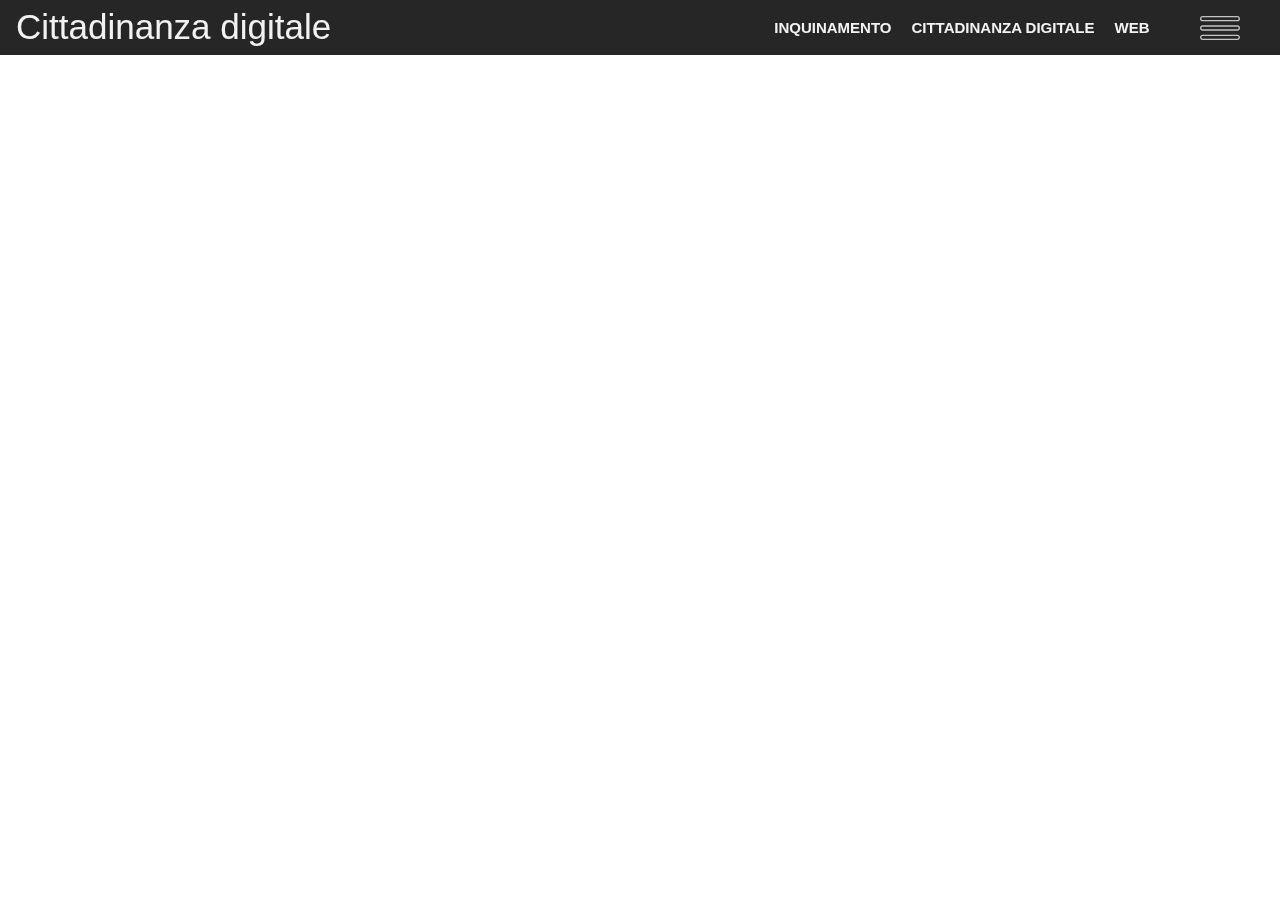
==== html/Cittadinanza_digitale.html @ 1c8febe0 "Co-authored-by: william1908 <william1908@users.noreply.github.com> init second page" ====
<!DOCTYPE html>
<html lang="en">

<head>
    <meta charset="UTF-8">
    <meta http-equiv="X-UA-Compatible" content="IE=edge">
    <meta name="viewport" content="width=device-width, initial-scale=1.0">
    <title>Cittadinanza digitale</title>
    <link rel="stylesheet" href="../style.css" />
    <link rel="stylesheet" href="../css/links_style.css">
    <link rel="stylesheet" href="../css/galery.css">
</head>

<body>
    <section class="navigation">
        <div class="titleContainer">
          <div class="navTitle">Cittadinanza digitale</div>
        </div>
        <div class="navLinks">
          <div class="box-1">
            <a class="btn btn-one" href="../index.html">Inquinamento
            </a>
          </div>
    
          <div class="box-1">
            <a class="btn btn-one" href="#">Cittadinanza digitale
            </a>
          </div>
    
          <div class="box-1">
            <a class="btn btn-one" href="#">Web
            </a>
          </div>
        </div>
    
        <class class="dropMenu">
          <div class="Menu-img">
            <img src="../img/logo/menu.svg" alt="" />
            <div class="menu">
              <div class="content">
                <h2>Menu</h2>
                <a href="#Testata">Testata</a>
                <a href="#Tecnologie">Tecnologie</a>
                <a href="#Contenuti">Contenuti</a>
                <a href="#Video">Video</a>
                <a href="#Soluzioni">Soluzioni</a>
                <a href="#Footer">Footer</a>
              </div>
            </div>
    
          </div>
        </class>
        </div>
      </section>
</body>

</html>
---- style.css ----
html {
  font-family: sans-serif;
  -webkit-text-size-adjust: 100%;
  -ms-text-size-adjust: 100%;
  scroll-behavior: smooth;
}

body {
  margin: 0;
}

img {
  display: block;
  border: 0;
  width: 100%;
  height: auto;
}

/* Navigation ---------------------------------------------------------------------------------*/
.navigation {
  display: grid;
  grid-template-columns: auto auto auto auto auto auto auto;
  grid-gap: 10px;
  max-height: 60px;

  /* padding-bottom: 3px; */
  background-color: rgba(0, 0, 0, 0.85);

  position: fixed;
  z-index: 1;
  top: 0;
  width: 100%;
}

.navLinks {
  display: flex;
  justify-content: flex-end;
  align-items: center;
  grid-column: 4 / span 3;
  text-transform: uppercase;
}

.navLinks a {
  text-decoration: none;
  color: #f2f2f2;
  font-size: 15px;
  font-weight: 600;
}

.titleContainer {
  display: flex;
  align-items: center;
  margin-left: 1rem;
}

.navTitle {
  display: flex;
  grid-column: 1 / span 3;

  /* font-family: 'Zilla Slab Highlight', cursive; */
  font-size: 35px;
  color: #f2f2f2;
}

.title-img {
  margin-left: 0.3rem;
  margin-right: 0.3rem;
  width: 30px;
}

/* DROP MENU ------------------------------------------------------------------------------*/
.dropMenu {
  display: flex;
  justify-content: center;
  align-items: center;
}

.dropMenu img {
  width: 40px;
}

.Menu-img {
  display: flex;
  justify-content: center;
  align-items: center;

  width: 55px;
  height: 55px;
  border-radius: 100%;
  /* !!!! */
  /* margin-left: 50px; */
}

.Menu-img:hover {
  transition: 0.5s;
  background-color: rgba(255, 255, 255, 0.4);
}

.menu {
  display: inline-block;
  position: relative;
}

.content {
  display: none;
  background-color: rgba(211, 211, 211, 0.9);
  z-index: 1;
  position: absolute;
  border-radius: 10px;
  margin-top: 28px;
  width: 150px;
  text-align: center;

  top: 50%;
  left: 50%;
  transform: translate(-100px, 0);
}

.content a {
  text-decoration: none;
  display: block;
  color: #404040;
  padding: 16px;
  border-radius: 10px;
}

.content a:hover {
  background-color: #f7f7f7;
}

.Menu-img:hover .content {
  display: block;
  /* background-color: rgba(255, 255, 255, 0.4); */
  transition: width 2s, height 2s, transform 2s;
}
/*--------------------------------------------------------------
Accessibility
--------------------------------------------------------------*/
.main-area {
  padding-top: 10px;
}
/* Text meant only for screen readers */
.screen-reader-text {
  clip: rect(1px, 1px, 1px, 1px);
  position: absolute !important;
  height: 1px;
  width: 1px;
  overflow: hidden;
}

.screen-reader-text:hover,
.screen-reader-text:active,
.screen-reader-text:focus {
  background-color: #f1f1f1;
  border-radius: 3px;
  box-shadow: 0 0 2px 2px rgba(0, 0, 0, 0.6);
  clip: auto !important;
  color: #21759b;
  display: block;
  font-size: 14px;
  font-weight: bold;
  height: auto;
  left: 5px;
  line-height: normal;
  padding: 15px 23px 14px;
  text-decoration: none;
  top: 5px;
  width: auto;
  z-index: 100000; /* Above WP toolbar */
}

/*--------------------------------------------------------------
Typography
--------------------------------------------------------------*/
body,
button,
input,
select,
textarea {
  color: #404040;
  font-family: "Helvetica", Arial, sans-serif;
  font-size: 18px;
  line-height: 1.5;
}

h1,
h2,
h3 {
  text-align: center;
  margin: 0;
  padding: 1em 0;
}

p {
  margin: 0;
  padding: 1em 0;
}

/* Promo section */

.logo,
.site-title {
  text-align: center;
}

.logo {
  font-size: 8em;
}

.site-title {
  margin-top: -1em;
  margin-bottom: 3em;
}

/* Splash section */

.splash {
  background: #fff6e5;
  padding-bottom: 2em;
}

.splash-content {
  padding: 1.5em;
}

.splash-text {
  columns: 2;
  column-gap: 2em;
}

.splash-text p {
  padding-top: 0;
}

/* Buckets section */

.buckets {
  padding: 2em 1em 1em;
  background: #3e454c;
}

.bucket p {
  text-align: justify;
}

#imgBuckets {
  height: 170px;
}

.buckets ul {
  margin: 0;
  padding: 0;
}

.buckets li {
  margin-bottom: 1em;
  background: white;
  list-style-type: none;
}

.bucket {
  padding: 1.5em;.
}

/* More section */

.more {
  padding: 2em;
}

/* Twins section */

.twin {
  padding: 2em;
  background: #6e7c7c;
  color: rgb(250, 243, 233);
}

.twin:last-of-type {
  background: #6e7c7c;
}

/* Colophon section */
.colophon {
  padding: 2em;
  background: hsl(0, 0%, 10%);
  color: white;
  text-align: center;
}

.colophon a {
  color: white;
}

.colophon a:hover,
.colophon a:focus {
  border-bottom: 1px solid white;
}

/*--------------------------------------------------------------
Use flex to create a three-bucket layout
--------------------------------------------------------------*/
.buckets ul {
  display: flex;
  justify-content: space-around;
}

.buckets li {
  width: 31%;
}

/* Four-column layout. Two center columns have a total max width of 50em: */
.grid {
  display: grid;
  grid-template-columns: 1fr repeat(2, minmax(auto, 25em)) 1fr;
}

/* Center items by placing them in the two center columns: */
.splash-content,
.more-content,
.buckets ul {
  grid-column: 2/4;
}

/* Use automatic grid placement + span to let each item span two columns:*/
.twin,
.colophon aside {
  grid-column: span 2;
}

iframe {
  display: block;
  margin: 0 auto;
  margin-bottom: 3rem;
  margin-top: 3rem;
}

.titlePage {
  margin-top: 80px;
  font-weight: 800;
  font-size: 30px;
  text-align: center;
  line-height: 25px;
}

.more-content p {
  /* border-style: solid;
  border-radius: 5px;
  padding: 5px;
  border-width: 2px;
  border-color: rgba(0, 0,0, 0.7); */

  text-align: justify;
  /* margin-bottom: 1px; */
}

.more {
  background-color: #fff6e5;
}

.line {
  display: block;
  background-color: rgba(0, 0, 0, 0.6);
  height: 2px;
  width: 0px;
}

.line {
  width: 100%;
  border-radius: 100%;
}

footer{
   font-size: 15px;
   
}
---- css/links_style.css ----
@import "https://fonts.googleapis.com/css?family=Open+Sans+Condensed:300";

a {
  text-decoration: none;
}

.box-1 {
  height: 33.33%;
  display: flex;
  justify-content: center;
  align-items: center;
  margin-left: 20px;
}

.btn {
  line-height: 50px;
  height: 50px;
  text-align: center;
  /* width: 250px; */
  cursor: pointer;
}

/* 
========================
      BUTTON ONE
========================
*/
.btn-one {
  color: #fff;
  font-size: 15px;
  position: relative;
}

.btn-one::before {
  content: "";
  position: absolute;
  bottom: 0;
  left: 0;
  width: 100%;
  height: 100%;
  z-index: 1;
  opacity: 0;
  transition: all 0.3s;
  border-top-width: 1px;
  border-bottom-width: 1px;
  border-top-style: solid;
  border-bottom-style: solid;
  border-top-color: rgba(255, 255, 255, 0.5);
  border-bottom-color: rgba(255, 255, 255, 0.5);
  transform: scale(0.1, 1);
}
.btn-one:hover {
  letter-spacing: 2px;
  transition: 0.5s;
}
.btn-one:hover::before {
  opacity: 1;
  transform: scale(1, 1);
}
.btn-one::after {
  content: "";
  position: absolute;
  bottom: 0;
  left: 0;
  width: 100%;
  height: 100%;
  z-index: 1;
  transition: all 0.3s;
  /* background-color: rgba(255, 255, 255, 0.1); */
}
.btn-one:hover::after {
  opacity: 0;
  transform: scale(0.1, 1);
}
---- css/galery.css ----
.img-box {
  height: 350px;
}

.dws-wrapper {
  padding-top: 70px;
  display: flex;
  justify-content: center;
  align-items: center;
}
.container-images {
  min-width: 1300px;
}
.container-images {
  min-width: 1300px;
  height: 400px;
  display: flex;
  /* border: 1px solid #d6d6d6; */
  padding: 20px;
}

.img-box {
  flex-grow: 1;
  background-size: 750px;
  background-position: center;
  background-repeat: no-repeat;
  transition: 1s;
  filter: grayscale(1);
}

.img-box:hover {
  background-size: 900px;
  flex-grow: 5;
  filter: grayscale(0);
  opacity: 1;
}

.bor-left-right::before,
.bor-top-bottom::before,
.bor-left-right::after,
.bor-top-bottom::after {
  content: "";
  position: absolute;
  background-color: #ffffff;
  opacity: 0.3;
  transition: 1s;
}

.bor-left-right::before {
  width: 1px;
  height: 100%;
  top: 0;
  left: 10px;
}
.bor-top-bottom::before {
  width: 100%;
  height: 1px;
  top: 10px;
  left: 0;
}
.bor-left-right::after {
  width: 1px;
  height: 100%;
  bottom: 0;
  right: 10px;
}
.bor-top-bottom::after {
  width: 100%;
  height: 1px;
  bottom: 10px;
  left: 0;
}

.img-box:hover .bor-left-right::after,
.img-box:hover .bor-left-right::before,
.img-box:hover .bor-top-bottom::before,
.img-box:hover .bor-top-bottom::after {
  transition: 1s;
  opacity: 0.7;
  transition-delay: 0.3s;
}

.img-box:hover .bor-left-right::after {
  transform: translateY(-100%);
}
.img-box:hover .bor-left-right::before {
  transform: translateY(100%);
}
.img-box:hover .bor-top-bottom::before {
  transform: translateX(100%);
}
.img-box:hover .bor-top-bottom::after {
  transform: translateX(-100%);
}

.contentH {
  color: #ffffff;
  background-color: #000;
  opacity: 0.7;
  font-family: Roboto, sans-serif;
  font-size: 14px;
  text-align: justify;
  width: 700px;
  position: absolute;
  bottom: 10px;
  right: 15px;
  padding: 15px;
  box-sizing: border-box;
  -webkit-transform: translateY(120%);
  -moz-transform: translateY(120%);
  -ms-transform: translateY(120%);
  -o-transform: translateY(120%);
  transform: translateY(120%);
  transition: 0.5s;
}

.img-box:hover .contentH {
  transform: translateY(0);
  transition-delay: 0.2s;
  /* height: auto; */
}

.contentH h2 {
  margin: 0 0 5px;
  padding: 0;
  text-transform: uppercase;
  font-size: 26px;
  color: #4cdde5;
}
.contentH p {
  margin: 0;
  padding: 0;
}

.img-box {
  overflow: hidden;
}
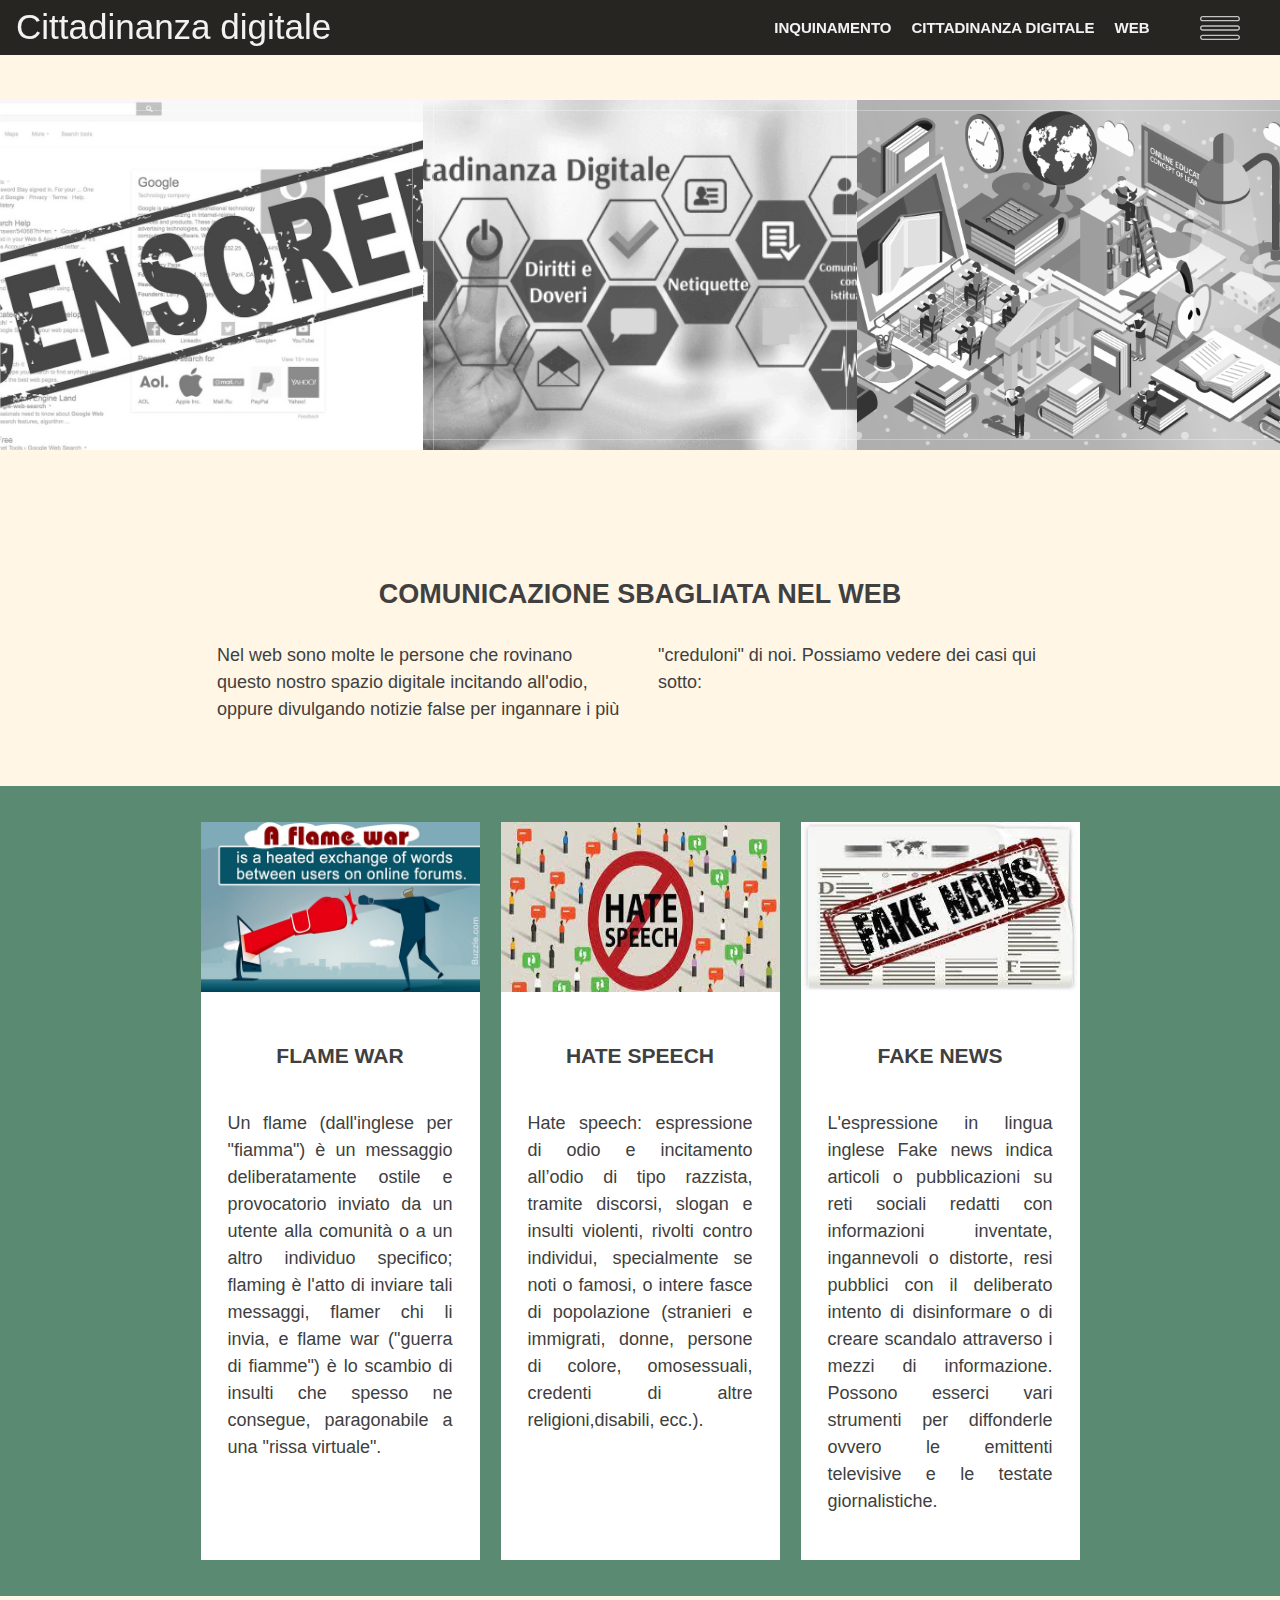
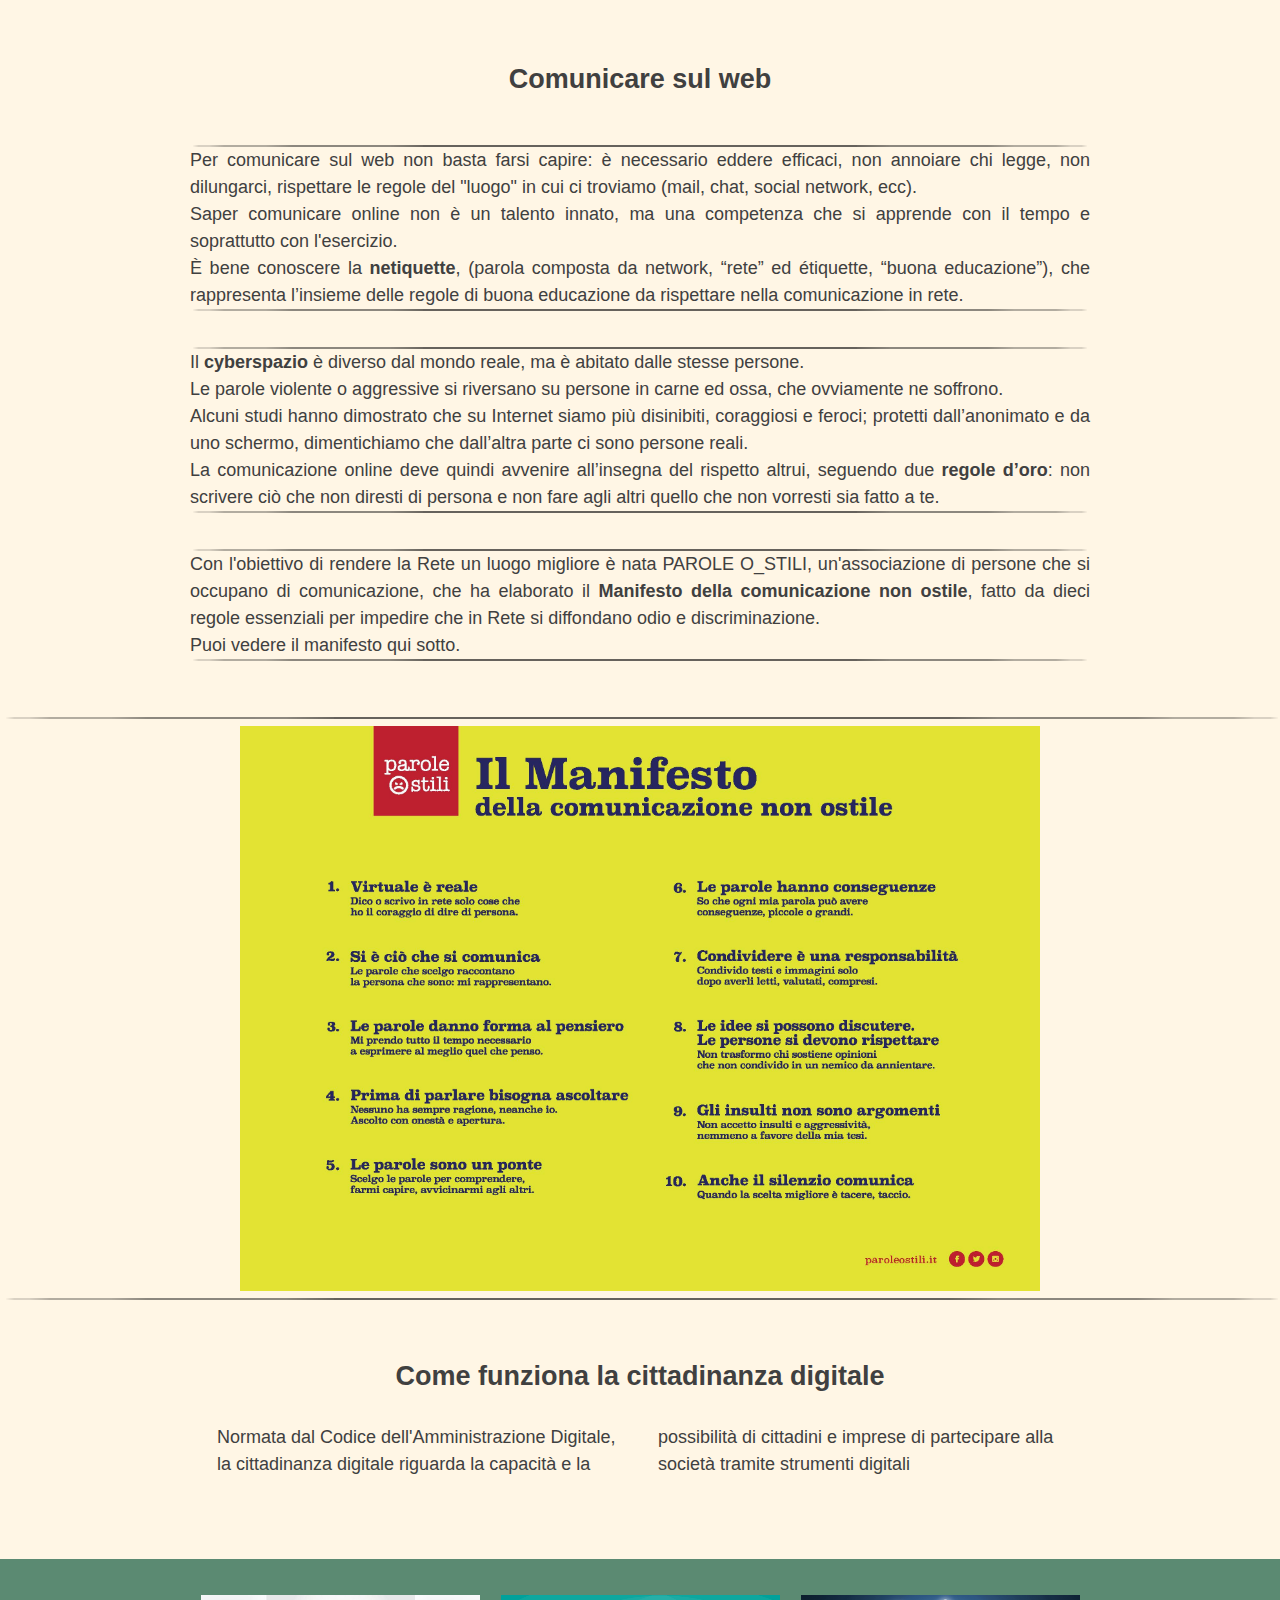
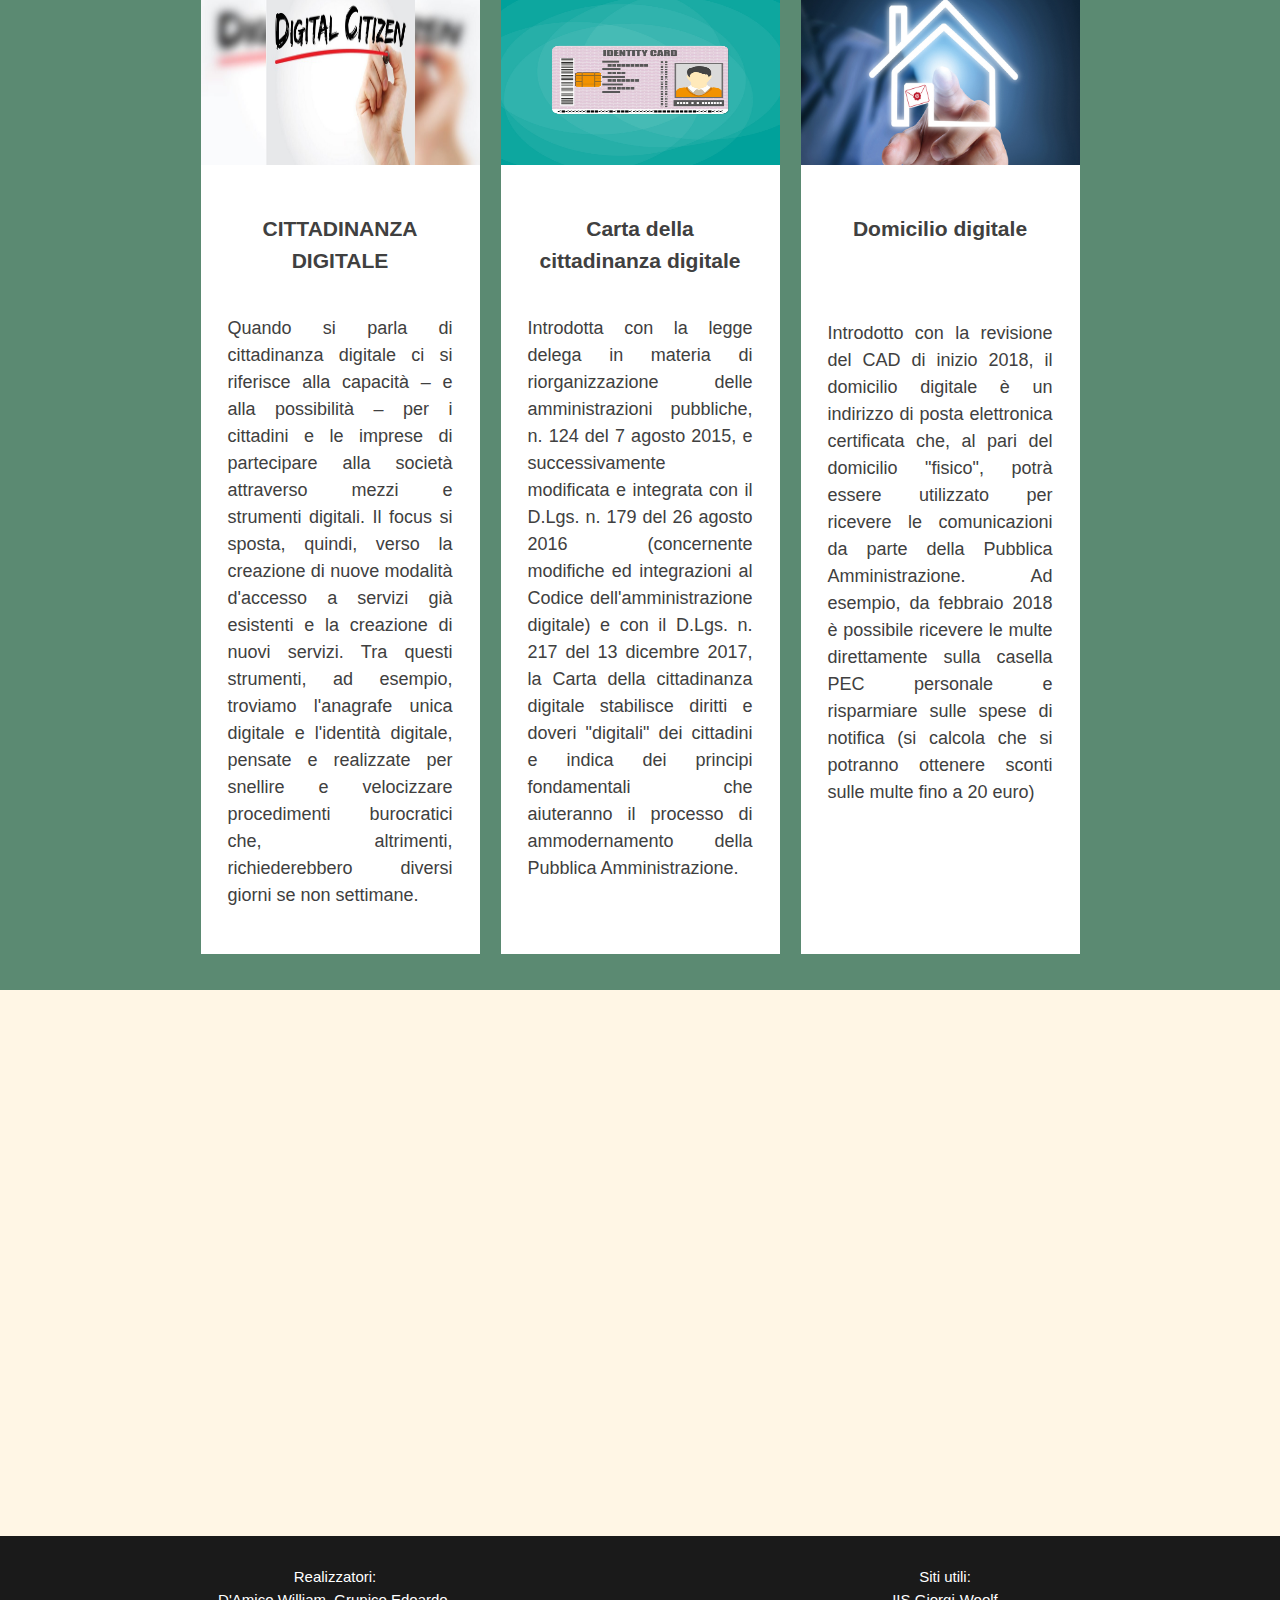
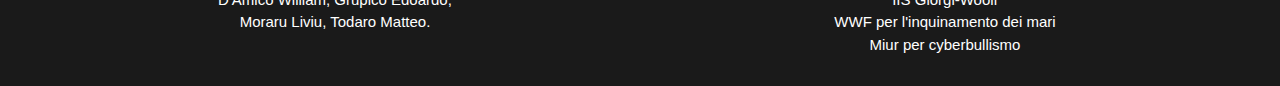
==== commit 07645cd5: "fine 2 pag" ====
--- a/html/Cittadinanza_digitale.html
+++ b/html/Cittadinanza_digitale.html
@@ -6,52 +6,378 @@
     <meta http-equiv="X-UA-Compatible" content="IE=edge">
     <meta name="viewport" content="width=device-width, initial-scale=1.0">
     <title>Cittadinanza digitale</title>
-    <link rel="stylesheet" href="../style.css" />
+    <link rel="stylesheet" href="../css/Cittadinanza_digitale.css">
     <link rel="stylesheet" href="../css/links_style.css">
     <link rel="stylesheet" href="../css/galery.css">
 </head>
 
-<body>
+<body style="background-color: #fff6e5;">
     <section class="navigation">
         <div class="titleContainer">
-          <div class="navTitle">Cittadinanza digitale</div>
+            <div class="navTitle">Cittadinanza digitale</div>
         </div>
         <div class="navLinks">
-          <div class="box-1">
-            <a class="btn btn-one" href="../index.html">Inquinamento
-            </a>
-          </div>
-    
-          <div class="box-1">
-            <a class="btn btn-one" href="#">Cittadinanza digitale
-            </a>
-          </div>
-    
-          <div class="box-1">
-            <a class="btn btn-one" href="#">Web
-            </a>
-          </div>
-        </div>
-    
+            <div class="box-1">
+                <a class="btn btn-one" href="../index.html">Inquinamento
+                </a>
+            </div>
+
+            <div class="box-1">
+                <a class="btn btn-one" href="#">Cittadinanza digitale
+                </a>
+            </div>
+
+            <div class="box-1">
+                <a class="btn btn-one" href="#">Web
+                </a>
+            </div>
+        </div>
+
         <class class="dropMenu">
-          <div class="Menu-img">
-            <img src="../img/logo/menu.svg" alt="" />
-            <div class="menu">
-              <div class="content">
-                <h2>Menu</h2>
-                <a href="#Testata">Testata</a>
-                <a href="#Tecnologie">Tecnologie</a>
-                <a href="#Contenuti">Contenuti</a>
-                <a href="#Video">Video</a>
-                <a href="#Soluzioni">Soluzioni</a>
-                <a href="#Footer">Footer</a>
-              </div>
-            </div>
-    
-          </div>
+            <div class="Menu-img">
+                <img src="../img/logo/menu.svg" alt="" />
+                <div class="menu">
+                    <div class="content">
+                        <h2>Menu</h2>
+                        <a href="#Testata">Testata</a>
+                        <a href="#Comunicazione sbaliata">Comunicazione sbagliata</a>
+                        <a href="#Contenuti">Contenuti</a>
+                        <a href="#Video">Video</a>
+                        <!--<a href="#Soluzioni">Soluzioni</a>-->
+                        <a href="#Footer">Footer</a>
+                    </div>
+                </div>
+
+            </div>
         </class>
         </div>
-      </section>
+    </section>
+    <main id="content" class="main-area">
+
+        <div class="dws-wrapper" id="Testata">
+            <section class="container-images">
+                <div class="img-box" style="background-image: url(../img/Cittadinanza_digitale/external-content.duckduckgo.com.jpg);">
+                    <span class="bor-left-right"></span>
+                    <span class="bor-top-bottom"></span>
+                    <div class="contentH">
+                        <h2>Informazione e libertà</h2>
+                        <p>Internet viene censurato applicando dei filtri che bloccano i
+                            contenuti considerati pericolosi, come quelli relativi a tematiche
+                            sociali, nonché notizie e opinioni riguardanti conflitti e sicurezza.
+                            Da uno studio che analizza il rapporto tra censura e Internet nei vari
+                            Paesi del mondo è emerso che i Paesi più “digitalmente repressivi”
+                            sono la Corea del Nord, la Cina, e a pari merito Russia, Iran e
+                            Turkmenistan.</p>
+                    </div>
+                </div>
+                <div class="img-box"
+                    style="background-image: url(../img/Cittadinanza_digitale/schermata-2017-05-16-alle-17-44-45-e1495030230133.png);">
+                    <span class="bor-left-right"></span>
+                    <span class="bor-top-bottom"></span>
+                    <div class="contentH">
+                        <h2>Competenze digitali</h2>
+                        <p>Per essere dei buoni cittadini digitali bisogna:
+                        <ul>
+                            <li>usare in modo responsabile e positivo le tecnologie offerte dal web; fare un
+                                uso corretto e attento dei social network, delle chat e di tutti i luoghi abitati dalla
+                                comunità virtuale; </li>
+                            <li>navigare in sicurezza e in modo autonomo, imparando a riconoscere le insidie di
+                                internet come le truffe o il furto di dati; proteggere la propria privacy e rispettare
+                                quella degli altri; </li>
+                            <li>avere sempre un comportamento civile, che non danneggi noi stessi e gli altri.</li>
+                        </ul>
+
+                        </p>
+                    </div>
+                </div>
+                <div class="img-box"
+                    style="background-image: url(../img/Cittadinanza_digitale/Cittadinanza_digitale_img.png);">
+                    <class="bor-left-right"></span>
+                        <span class="bor-top-bottom"></span>
+                        <div class="contentH">
+                            <h2>La "Costituzione" di internet</h2>
+                            <p>Nel 2015 una commissione di studio della Camera dei Deputati,
+                                la Commissione per i diritti e i doveri in Internet, ha
+                                redatto la Carta dei diritti di Internet, un documento che dà
+                                un fondamento costituzionale ai princìpi e ai diritti connessi alla
+                                dimensione virtuale e, in generale, alla nostra “vita online”. </p>
+                        </div>
+                </div>
+            </section>
+        </div>
+
+        <section class="splash grid">
+            <div class="splash-content">
+                <h2 id="Comunicazione sbaliata" class="content-title">COMUNICAZIONE SBAGLIATA NEL WEB</h2>
+                <div class="splash-text">
+                    <p>
+                        Nel web sono molte le persone che rovinano questo nostro spazio digitale incitando all'odio, 
+                        oppure divulgando notizie false per ingannare i più "creduloni" di noi. Possiamo vedere dei casi qui sotto:
+                    </p>
+                </div>
+                <!-- .splash-text -->
+            </div>
+            <!-- .splash-content -->
+        </section>
+        <!-- .splash -->
+
+        <section class="buckets grid">
+            <ul>
+                <li>
+                    <img id="imgBuckets" src="../img/Cittadinanza_digitale/flame_war.jpg" alt="Flame war" />
+                    <div class="bucket">
+                        <h3 class="bucket-title">FLAME WAR​</h3>
+                        <p>
+                            Un flame (dall'inglese per
+                            "fiamma") è un messaggio
+                            deliberatamente ostile e
+                            provocatorio inviato da un
+                            utente alla comunità o a un altro
+                            individuo specifico; flaming è
+                            l'atto di inviare tali messaggi,
+                            flamer chi li invia, e flame war
+                            ("guerra di fiamme") è lo scambio
+                            di insulti che spesso ne consegue,
+                            paragonabile a una "rissa
+                            virtuale".
+                        </p>
+                    </div>
+                    <!-- .bucket -->
+                </li>
+                <li>
+                    <img id="imgBuckets" src="../img/Cittadinanza_digitale/download_2.jpg" alt="Hate speech">
+                    <div class="bucket">
+                        <h3 class="bucket-title">HATE SPEECH</h3>
+                        <p>
+                            Hate speech: espressione di
+                            odio e incitamento all’odio di
+                            tipo razzista, tramite discorsi,
+                            slogan e insulti violenti, rivolti
+                            contro individui, specialmente
+                            se noti o famosi, o intere fasce
+                            di popolazione (stranieri e
+                            immigrati, donne, persone di
+                            colore, omosessuali, credenti di
+                            altre religioni,disabili, ecc.).
+                        </p>
+                    </div>
+                    <!-- .bucket -->
+                </li>
+                <li>
+                    <img id="imgBuckets" src="../img/Cittadinanza_digitale/download_1_1.jpg" alt="Fake news">
+                    <div class="bucket">
+                        <h3 class="bucket-title">FAKE NEWS</h3>
+                        <p>
+                            L'espressione in lingua inglese Fake news
+                            indica articoli o pubblicazioni su reti sociali redatti con informazioni inventate,
+                            ingannevoli o distorte, resi
+                            pubblici con il deliberato intento di disinformare o di creare scandalo attraverso i mezzi
+                            di informazione.
+                            Possono esserci vari strumenti per diffonderle ovvero le emittenti televisive e le testate
+                            giornalistiche.
+                        </p>
+                    </div>
+                    <!-- .bucket -->
+                </li>
+
+            </ul>
+        </section>
+        <!-- .buckets -->
+
+
+
+        <section class="more grid" id="Contenuti">
+            <div class="more-content">
+                <h2 class="content-title">Comunicare sul web</h2>
+                <p>
+                    <span class="line"></span>
+                        Per comunicare sul web non basta farsi capire: è necessario eddere efficaci, non annoiare chi legge, 
+                        non dilungarci, rispettare le regole del "luogo" in cui ci troviamo (mail, chat, social network, ecc).<br>
+                        Saper comunicare online non è un talento innato, ma una competenza che si
+                        apprende con il tempo e soprattutto con l'esercizio.  <br>
+                        È bene conoscere la <b>netiquette</b>, (parola composta da network, “rete” ed
+                        étiquette, “buona educazione”), che rappresenta l’insieme delle regole di buona
+                        educazione da rispettare nella comunicazione in rete.       
+                    <span class="line"></span>
+                </p>
+
+                <p>
+                    <span class="line"></span>
+                        Il <b>cyberspazio</b> è diverso dal mondo reale, ma è abitato dalle stesse persone. <br>
+                        Le parole violente o aggressive si riversano su persone in carne ed ossa, che
+                        ovviamente ne soffrono. <br>
+                        Alcuni studi hanno dimostrato che su Internet siamo più disinibiti, coraggiosi e
+                        feroci; protetti dall’anonimato e da uno schermo, dimentichiamo che dall’altra
+                        parte ci sono persone reali.<br>
+                        La comunicazione online deve quindi avvenire all’insegna del rispetto
+                        altrui, seguendo due <b>regole d’oro</b>: non scrivere ciò che non diresti di
+                        persona e non fare agli altri quello che non vorresti sia fatto a te.
+                    <span class="line"></span>
+                </p>
+
+                <p>
+                    <span class="line"></span>
+                        Con l'obiettivo di rendere la Rete un
+                        luogo migliore è nata PAROLE
+                        O_STILI, un'associazione di persone
+                        che si occupano di comunicazione,
+                        che ha elaborato il <b>Manifesto della
+                        comunicazione non ostile</b>, fatto
+                        da dieci regole essenziali per
+                        impedire che in Rete si diffondano
+                        odio e discriminazione.<br>
+                        Puoi vedere il manifesto qui sotto.
+                    <span class="line"></span>
+                </p>
+            </div>
+            <!-- .more-content -->
+        </section>
+
+        <div class="img_manifesto">
+            <span class="line"></span>
+            <img src="../img/Cittadinanza_digitale/Orizzonatale-Manifesto-della-comunicazione-non-ostile.jpg" alt="">
+            <span class="line"></span>
+        </div>
+
+        <section class="splash grid">
+            <div class="splash-content">
+                <h2 id="Tecnologie" class="content-title">Come funziona la cittadinanza digitale</h2>
+                <div class="splash-text">
+                    <p>
+                        Normata dal Codice dell'Amministrazione Digitale, la cittadinanza digitale riguarda la capacità
+                        e la possibilità di cittadini e imprese di partecipare alla società tramite strumenti digitali
+                    </p>
+                </div>
+                <!-- .splash-text -->
+            </div>
+            <!-- .splash-content -->
+        </section>
+        <!-- .splash -->
+
+        <section class="buckets grid">
+            <ul>
+                <li>
+                    <img id="imgBuckets" src="../img/Cittadinanza_digitale/cittadinanza_digit.jpg" alt="Flame war" />
+                    <div class="bucket">
+                        <h3 class="bucket-title">CITTADINANZA DIGITALE</h3>
+                        <p>
+                            Quando si parla di cittadinanza digitale ci si riferisce alla capacità – e alla possibilità
+                            – per i cittadini e le imprese di partecipare alla società attraverso mezzi e strumenti
+                            digitali. Il focus si sposta, quindi, verso la creazione di nuove modalità d'accesso a
+                            servizi già esistenti e la creazione di nuovi servizi. Tra questi strumenti, ad esempio,
+                            troviamo l'anagrafe unica digitale e l'identità digitale, pensate e realizzate per snellire
+                            e velocizzare procedimenti burocratici che, altrimenti, richiederebbero diversi giorni se
+                            non settimane.
+                        </p>
+                    </div>
+                    <!-- .bucket -->
+                </li>
+                <li>
+                    <img id="imgBuckets" src="../img/Cittadinanza_digitale/carta_cit_di.jpg" alt="Hate speech">
+                    <div class="bucket">
+                        <h3 class="bucket-title">Carta della cittadinanza digitale</h3>
+                        <p>
+                            Introdotta con la legge delega in materia di riorganizzazione delle amministrazioni
+                            pubbliche, n. 124 del 7 agosto 2015, e successivamente modificata e integrata con il D.Lgs.
+                            n. 179 del 26 agosto 2016 (concernente modifiche ed integrazioni al Codice
+                            dell'amministrazione digitale) e con il D.Lgs. n. 217 del 13 dicembre 2017, la Carta della
+                            cittadinanza digitale stabilisce diritti e doveri "digitali" dei cittadini e indica dei
+                            principi fondamentali che aiuteranno il processo di ammodernamento della Pubblica
+                            Amministrazione.
+                        </p>
+                    </div>
+                    <!-- .bucket -->
+                </li>
+                <li>
+                    <img id="imgBuckets" src="../img/Cittadinanza_digitale/domicilio_dig.jpg" alt="Fake news">
+                    <div class="bucket">
+                        <h3 class="bucket-title">Domicilio digitale</h3>
+                        <p></p>
+                        <p>
+                            Introdotto con la revisione del CAD di inizio 2018, il domicilio digitale è un indirizzo di
+                            posta elettronica certificata che, al pari del domicilio "fisico", potrà essere utilizzato
+                            per ricevere le comunicazioni da parte della Pubblica Amministrazione. Ad esempio, da
+                            febbraio 2018 è possibile ricevere le multe direttamente sulla casella PEC personale e
+                            risparmiare sulle spese di notifica (si calcola che si potranno ottenere sconti sulle multe
+                            fino a 20 euro)
+                        </p>
+                    </div>
+                    <!-- .bucket -->
+                </li>
+
+            </ul>
+        </section>
+
+        <section class="videoYoutube" id="Video">
+            <iframe width="850" height="450" src="https://www.youtube.com/embed/X9OmhVppp1Q"
+                title="YouTube video player" frameborder="0"
+                allow="accelerometer; autoplay; clipboard-write; encrypted-media; gyroscope; picture-in-picture"
+                allowfullscreen></iframe>
+        </section>
+        <!-- .more -->
+
+        <!-- <section class="twins grid" id="Soluzioni">
+            <div class="twin">
+                <h2 class="content-title">Principi delle 4 R</h2>
+                <p>
+                    Le forme di smaltimento dei rifiuti quali la discarica e l’incenerimento costituiscono la
+                    destinazione ultima
+                    dei rifiuti non recuperabili in altro modo.
+                    La priorità, secondo la normativa vigente, è data invece dalle “<b>Quattro R</b>” cioè:
+                <ul>
+                    <li><b>Ridurre</b>: optare per prodotti con meno imballaggi, borse in stoffa, batterie ricaricabili;
+                    </li>
+                    <li><b>Riusare</b>: scegliere il vuoto a rendere, il vetro al posto della plastica;</li>
+                    <li><b>Riciclare</b>: selezionare i rifiuti, adottare la raccolta differenziata;</li>
+                    <li><b>Recuperare</b>: produrre oggetti diversi dalla loro funzione originale, inventare nuovi
+                        utilizzi.</li>
+                </ul>
+                </p>
+            </div>
+            <div class="twin">
+                <h2 class="content-title">Soluzioni giuridiche</h2>
+                <p>
+                    Numerose ed eterogenee sono le soluzioni giuridiche offerte dall'Unione Europea nella "Lotta alla
+                    plastica":
+                <ul>
+                    <li>Rendere tutti gli imballaggi di plastica riutilizzabili o riciclabili entro il 2030;</li>
+                    <li>Divieto totale per gli ogetti di plastica monouso di cui esiste una versione alterntiva già
+                        disponibile
+                        sul mercato;</li>
+                    <li>Raggiungere entro il 2029 la raccolta del 90% delle bottiglie di plastica (per esempio
+                        attraverso il
+                        sistema dei
+                        vuoti a rendere) e l'obbligo di etichettatura per alcuni prodotti;</li>
+                    <li>Utilizzare plastica riciclata per la produzione delle botttiglie in percentuali pari al 25%
+                        entro il 2025
+                        e al 30% entro il 2030;</li>
+                    <li>Riduzione dell'uso delle buste di plastica leggere.</li>
+                </ul>
+
+                </p>
+            </div>
+        </section> -->
+        <!-- .twins -->
+    </main>
 </body>
 
+<footer class="colophon grid" id="Footer">
+    <aside>
+        Realizzatori:<br>
+        D'Amico William,
+        Grupico Edoardo,<br>
+        Moraru Liviu,
+        Todaro Matteo.
+
+    </aside>
+    <aside>
+        Siti utili:<br>
+        <a href="https://www.iisgiorgiwoolf.edu.it/" target="_blank" rel="nofollow">IIS Giorgi-Woolf</a><br>
+        <a href="https://www.wwf.ch/it/i-nostri-obiettivi/inquinamento-dei-mari" target="_blank" rel="nofollow">WWF per
+            l'inquinamento dei mari</a><br>
+        <a href="https://www.miur.gov.it/bullismo-e-cyberbullismo" target="_blank" rel="nofollow">Miur per
+            cyberbullismo</a>
+    </aside>
+</footer>
+
 </html>--- a/css/Cittadinanza_digitale.css
+++ b/css/Cittadinanza_digitale.css
@@ -0,0 +1,399 @@
+html {
+    font-family: sans-serif;
+    -webkit-text-size-adjust: 100%;
+    -ms-text-size-adjust: 100%;
+    scroll-behavior: smooth;
+  }
+  
+  body {
+    margin: 0;
+  }
+  
+  img {
+    display: block;
+    border: 0;
+    width: 100%;
+    height: auto;
+  }
+  
+  /* Navigation ---------------------------------------------------------------------------------*/
+  .navigation {
+    display: grid;
+    grid-template-columns: auto auto auto auto auto auto auto;
+    grid-gap: 10px;
+    max-height: 60px;
+  
+    /* padding-bottom: 3px; */
+    background-color: rgba(0, 0, 0, 0.85);
+  
+    position: fixed;
+    z-index: 1;
+    top: 0;
+    width: 100%;
+  }
+  
+  .navLinks {
+    display: flex;
+    justify-content: flex-end;
+    align-items: center;
+    grid-column: 4 / span 3;
+    text-transform: uppercase;
+  }
+  
+  .navLinks a {
+    text-decoration: none;
+    color: #f2f2f2;
+    font-size: 15px;
+    font-weight: 600;
+  }
+  
+  .titleContainer {
+    display: flex;
+    align-items: center;
+    margin-left: 1rem;
+  }
+  
+  .navTitle {
+    display: flex;
+    grid-column: 1 / span 3;
+  
+    /* font-family: 'Zilla Slab Highlight', cursive; */
+    font-size: 35px;
+    color: #f2f2f2;
+  }
+  
+  .title-img {
+    margin-left: 0.3rem;
+    margin-right: 0.3rem;
+    width: 30px;
+  }
+  
+  /* DROP MENU ------------------------------------------------------------------------------*/
+  .dropMenu {
+    display: flex;
+    justify-content: center;
+    align-items: center;
+  }
+  
+  .dropMenu img {
+    width: 40px;
+  }
+  
+  .Menu-img {
+    display: flex;
+    justify-content: center;
+    align-items: center;
+  
+    width: 55px;
+    height: 55px;
+    border-radius: 100%;
+    /* !!!! */
+    /* margin-left: 50px; */
+  }
+  
+  .Menu-img:hover {
+    transition: 0.5s;
+    background-color: rgba(255, 255, 255, 0.4);
+  }
+  
+  .menu {
+    display: inline-block;
+    position: relative;
+  }
+  
+  .content {
+    display: none;
+    background-color: rgba(211, 211, 211, 0.9);
+    z-index: 1;
+    position: absolute;
+    border-radius: 10px;
+    margin-top: 28px;
+    width: 150px;
+    text-align: center;
+  
+    top: 50%;
+    left: 50%;
+    transform: translate(-100px, 0);
+  }
+  
+  .content a {
+    text-decoration: none;
+    display: block;
+    color: #404040;
+    padding: 16px;
+    border-radius: 10px;
+  }
+  
+  .content a:hover {
+    background-color: #f7f7f7;
+  }
+  
+  .Menu-img:hover .content {
+    display: block;
+    /* background-color: rgba(255, 255, 255, 0.4); */
+    transition: width 2s, height 2s, transform 2s;
+  }
+  /*--------------------------------------------------------------
+  Accessibility
+  --------------------------------------------------------------*/
+  .main-area {
+    padding-top: 10px;
+  }
+  /* Text meant only for screen readers */
+  .screen-reader-text {
+    clip: rect(1px, 1px, 1px, 1px);
+    position: absolute !important;
+    height: 1px;
+    width: 1px;
+    overflow: hidden;
+  }
+  
+  .screen-reader-text:hover,
+  .screen-reader-text:active,
+  .screen-reader-text:focus {
+    background-color: #f1f1f1;
+    border-radius: 3px;
+    box-shadow: 0 0 2px 2px rgba(0, 0, 0, 0.6);
+    clip: auto !important;
+    color: #21759b;
+    display: block;
+    font-size: 14px;
+    font-weight: bold;
+    height: auto;
+    left: 5px;
+    line-height: normal;
+    padding: 15px 23px 14px;
+    text-decoration: none;
+    top: 5px;
+    width: auto;
+    z-index: 100000; /* Above WP toolbar */
+  }
+  
+  /*--------------------------------------------------------------
+  Typography
+  --------------------------------------------------------------*/
+  body,
+  button,
+  input,
+  select,
+  textarea {
+    color: #404040;
+    font-family: "Helvetica", Arial, sans-serif;
+    font-size: 18px;
+    line-height: 1.5;
+  }
+  
+  h1,
+  h2,
+  h3 {
+    text-align: center;
+    margin: 0;
+    padding: 1em 0;
+  }
+  
+  p {
+    margin: 0;
+    padding: 1em 0;
+  }
+  
+  /* Promo section */
+  
+  .logo,
+  .site-title {
+    text-align: center;
+  }
+  
+  .logo {
+    font-size: 8em;
+  }
+  
+  .site-title {
+    margin-top: -1em;
+    margin-bottom: 3em;
+  }
+  
+  /* Splash section */
+  
+  .splash {
+    background: #fff6e5;
+    padding-bottom: 2em;
+  }
+  
+  .splash-content {
+    padding: 1.5em;
+  }
+  
+  .splash-text {
+    columns: 2;
+    column-gap: 2em;
+  }
+  
+  .splash-text p {
+    padding-top: 0;
+  }
+  
+  /* Buckets section */
+  
+  .buckets {
+    padding: 2em 1em 1em;
+    background: #5b8a72;
+  }
+  
+  .bucket p {
+    text-align: justify;
+  }
+  
+  #imgBuckets {
+    height: 170px;
+  }
+  
+  .buckets ul {
+    margin: 0;
+    padding: 0;
+  }
+  
+  .buckets li {
+    margin-bottom: 1em;
+    background: white;
+    list-style-type: none;
+  }
+  
+  .bucket {
+    padding: 1.5em;.
+  }
+  
+  /* More section */
+  
+  .more {
+    padding: 2em;
+  }
+  
+  /* Twins section */
+  
+  .twin {
+    padding: 2em;
+    background: #56776c;
+    color: rgb(250, 243, 233);
+  }
+  
+  .twin:last-of-type {
+    background: #56776c;
+  }
+  
+  /* Colophon section */
+  .colophon {
+    padding: 2em;
+    background: hsl(0, 0%, 10%);
+    color: white;
+    text-align: center;
+  }
+  
+  .colophon a {
+    color: white;
+  }
+  
+  .colophon a:hover,
+  .colophon a:focus {
+    border-bottom: 1px solid white;
+  }
+  
+  /*--------------------------------------------------------------
+  Use flex to create a three-bucket layout
+  --------------------------------------------------------------*/
+  .buckets ul {
+    display: flex;
+    justify-content: space-around;
+  }
+  
+  .buckets li {
+    width: 31%;
+  }
+  
+  /* Four-column layout. Two center columns have a total max width of 50em: */
+  .grid {
+    display: grid;
+    grid-template-columns: 1fr repeat(2, minmax(auto, 25em)) 1fr;
+  }
+  
+  /* Center items by placing them in the two center columns: */
+  .splash-content,
+  .more-content,
+  .buckets ul {
+    grid-column: 2/4;
+  }
+  
+  /* Use automatic grid placement + span to let each item span two columns:*/
+  .twin,
+  .colophon aside {
+    grid-column: span 2;
+  }
+  
+  iframe {
+    display: block;
+    margin: 0 auto;
+    margin-bottom: 3rem;
+    margin-top: 3rem;
+  }
+  
+  .titlePage {
+    margin-top: 80px;
+    font-weight: 800;
+    font-size: 30px;
+    text-align: center;
+    line-height: 25px;
+  }
+  
+  .more-content p {
+    /* border-style: solid;
+    border-radius: 5px;
+    padding: 5px;
+    border-width: 2px;
+    border-color: rgba(0, 0,0, 0.7); */
+  
+    text-align: justify;
+    /* margin-bottom: 1px; */
+  }
+  
+  .more {
+    background-color: #fff6e5;
+  }
+  
+  .line {
+    display: block;
+    background-color: rgba(0, 0, 0, 0.6);
+    height: 2px;
+    width: 0px;
+  }
+  
+  .line {
+    width: 100%;
+    border-radius: 100%;
+  }
+  
+  footer{
+     font-size: 15px;
+     
+  }
+
+  .img_manifesto{
+      display: flexbox;
+      /* justify-content: center; */
+      /* align-content: center; */
+      align-items: center;
+  }
+
+  .img_manifesto .line {
+      
+      margin: 2px;
+  }
+
+  .img_manifesto img{
+      display: block;
+      margin: 7px;
+      display: block;
+      margin-left: auto;
+      margin-right: auto;
+      width: 800px;
+     /* margin: 0, auto; */
+  }
+  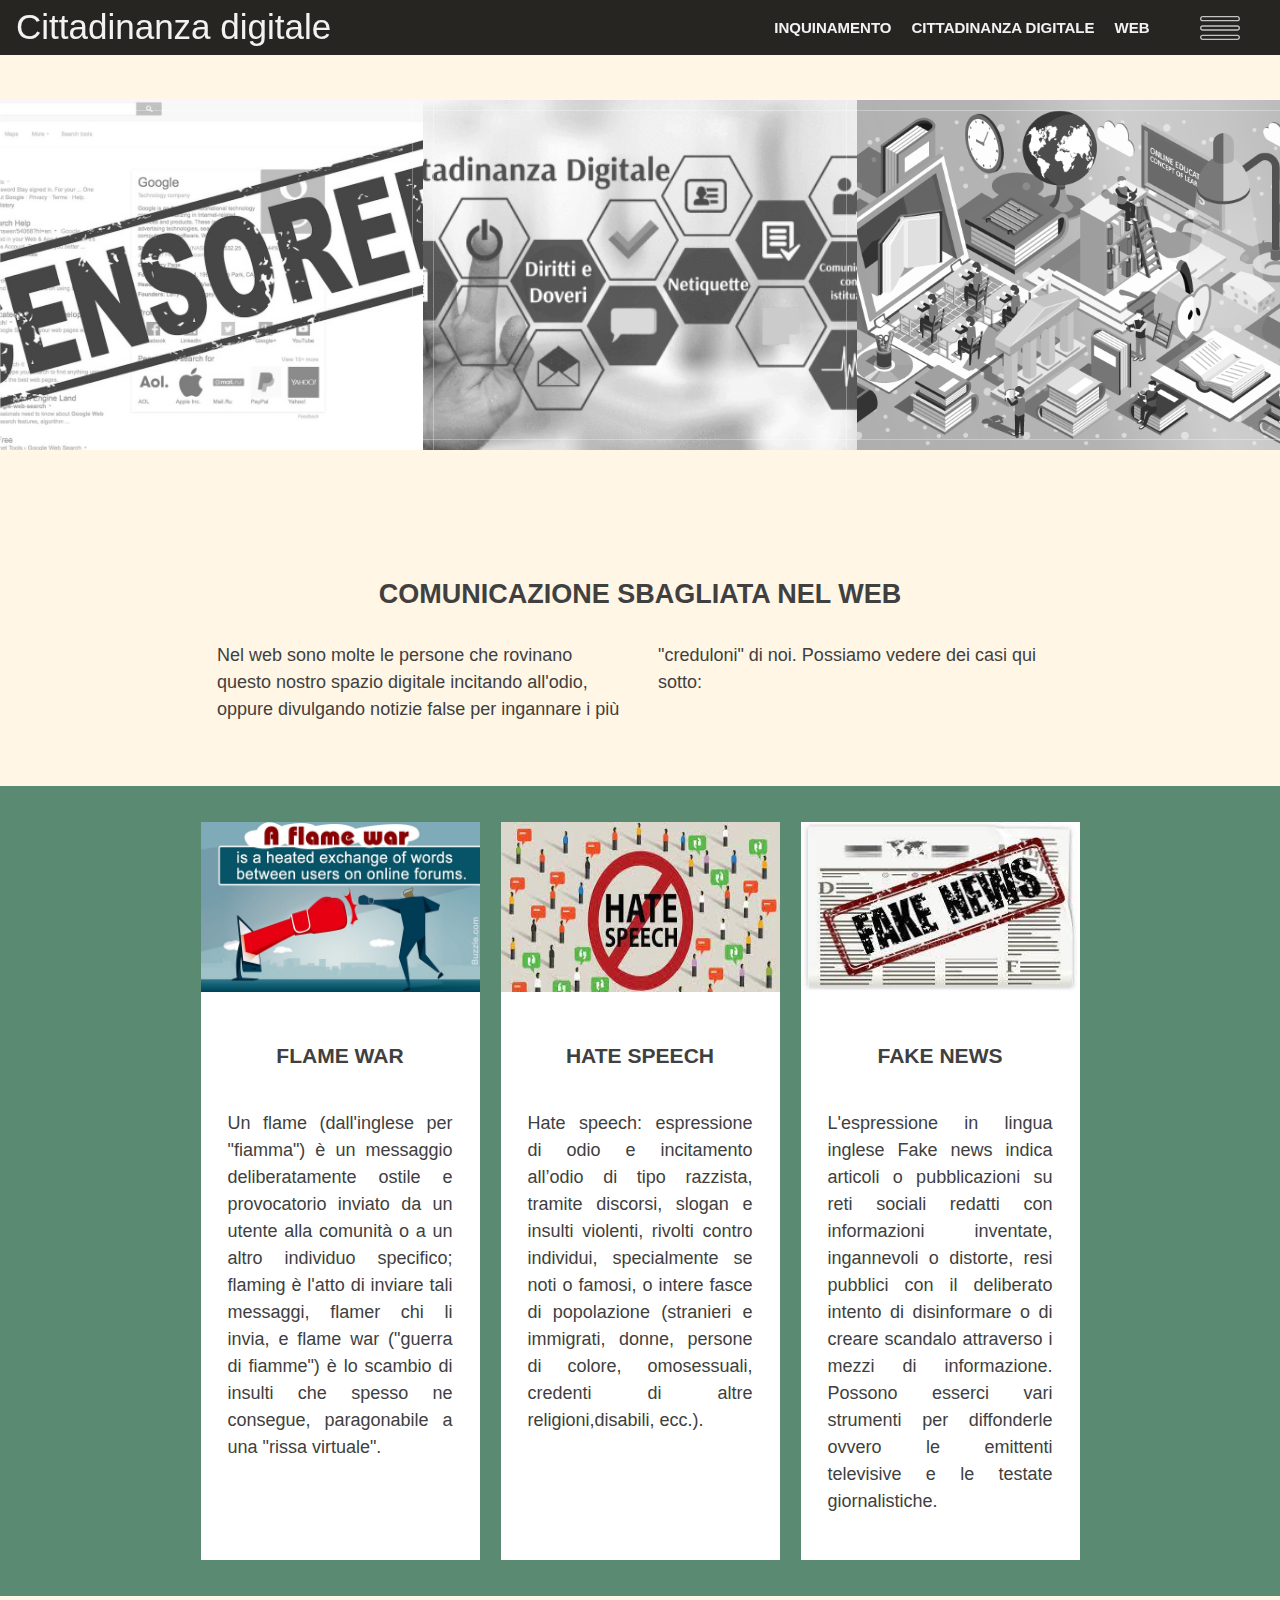
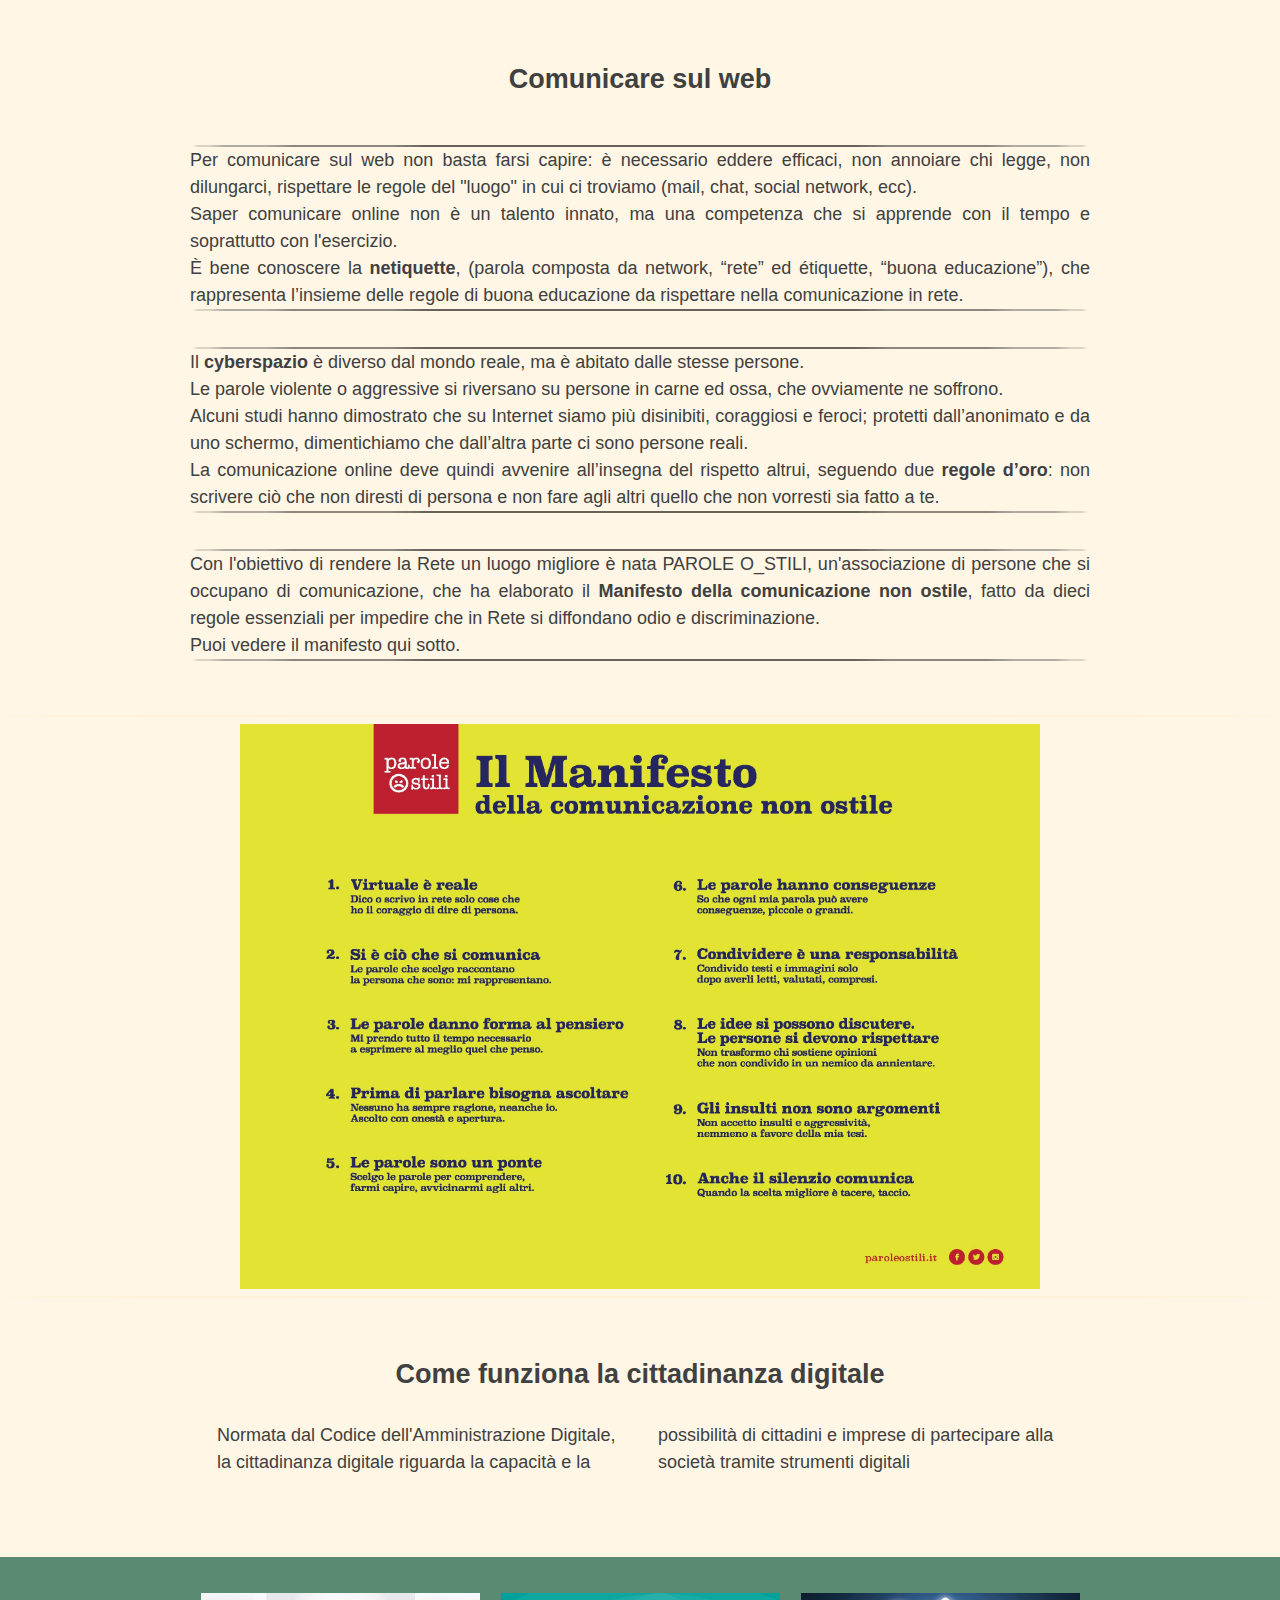
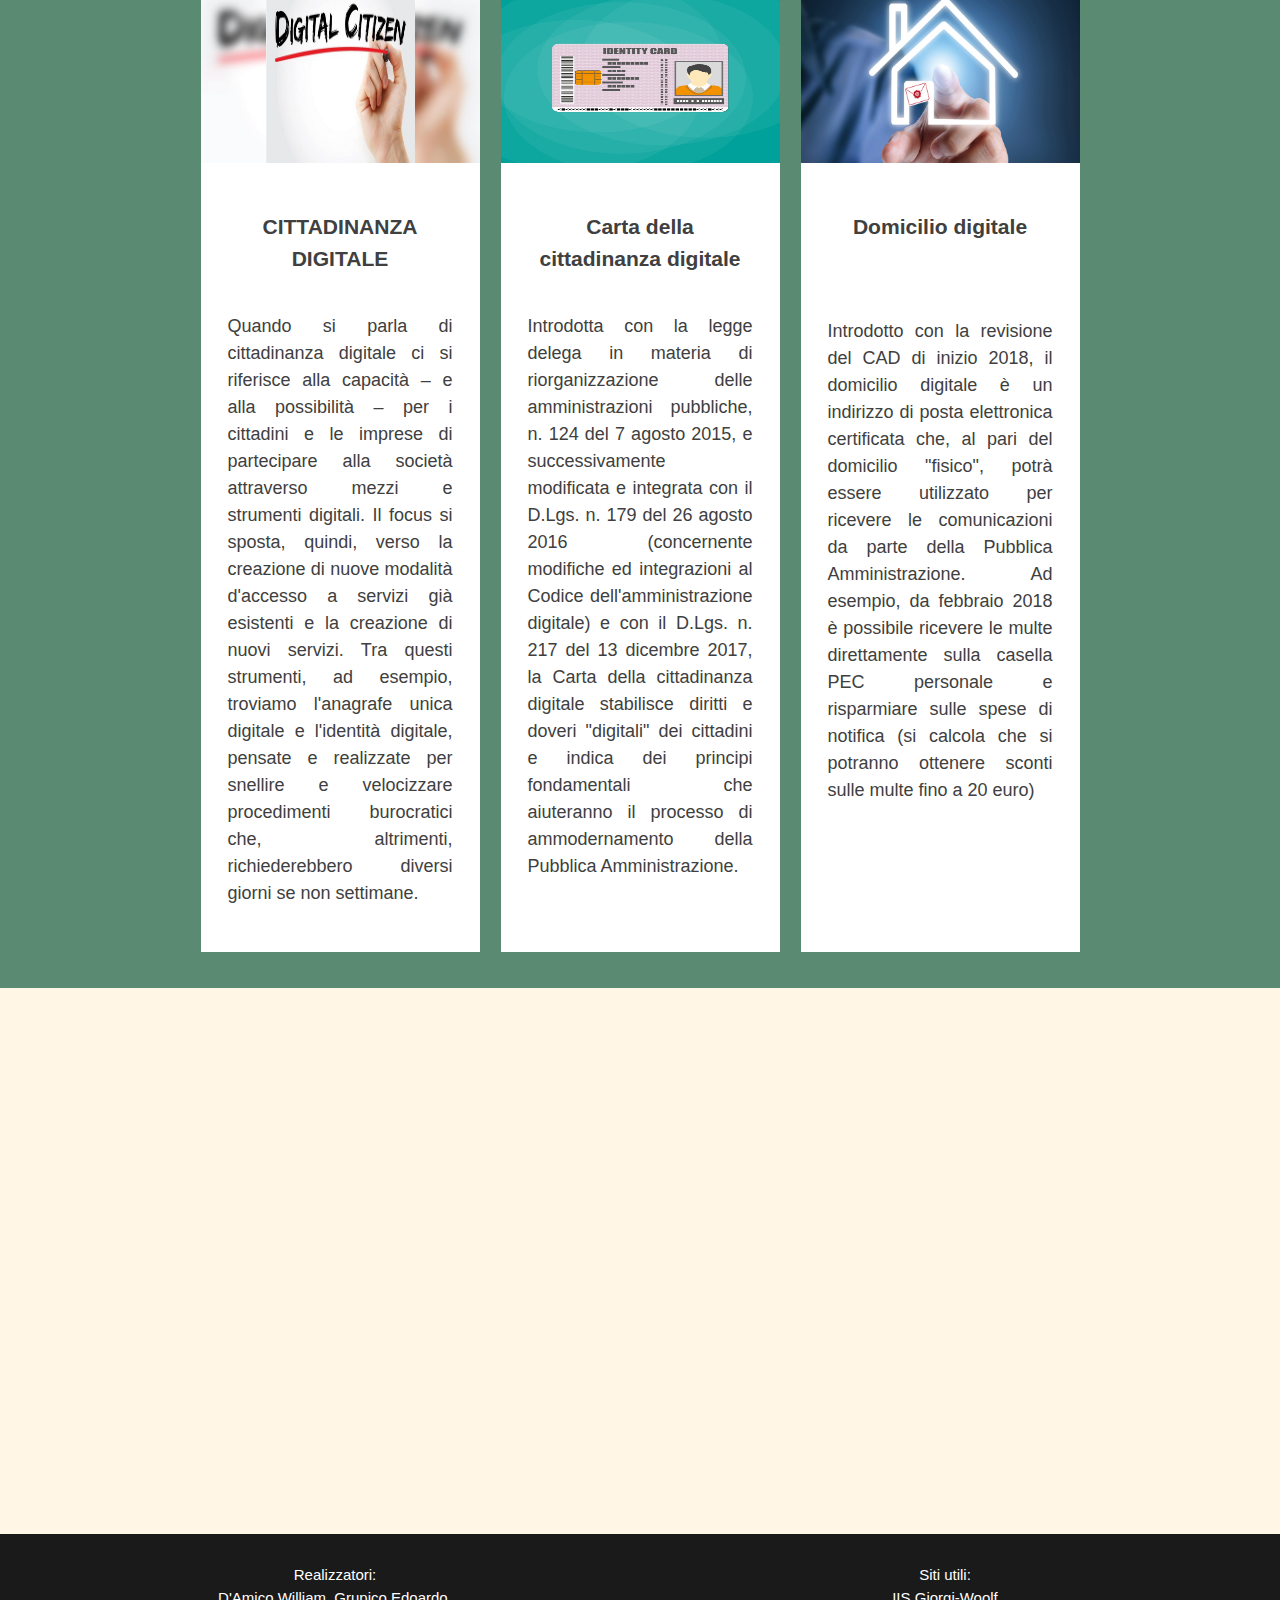
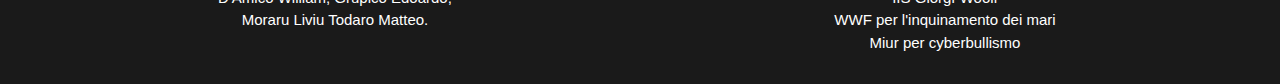
==== commit cd41d78e: "fic" ====
--- a/html/Cittadinanza_digitale.html
+++ b/html/Cittadinanza_digitale.html
@@ -56,7 +56,8 @@
 
         <div class="dws-wrapper" id="Testata">
             <section class="container-images">
-                <div class="img-box" style="background-image: url(../img/Cittadinanza_digitale/external-content.duckduckgo.com.jpg);">
+                <div class="img-box"
+                    style="background-image: url(../img/Cittadinanza_digitale/external-content.duckduckgo.com.jpg);">
                     <span class="bor-left-right"></span>
                     <span class="bor-top-bottom"></span>
                     <div class="contentH">
@@ -111,8 +112,9 @@
                 <h2 id="Comunicazione sbaliata" class="content-title">COMUNICAZIONE SBAGLIATA NEL WEB</h2>
                 <div class="splash-text">
                     <p>
-                        Nel web sono molte le persone che rovinano questo nostro spazio digitale incitando all'odio, 
-                        oppure divulgando notizie false per ingannare i più "creduloni" di noi. Possiamo vedere dei casi qui sotto:
+                        Nel web sono molte le persone che rovinano questo nostro spazio digitale incitando all'odio,
+                        oppure divulgando notizie false per ingannare i più "creduloni" di noi. Possiamo vedere dei casi
+                        qui sotto:
                     </p>
                 </div>
                 <!-- .splash-text -->
@@ -191,42 +193,43 @@
                 <h2 class="content-title">Comunicare sul web</h2>
                 <p>
                     <span class="line"></span>
-                        Per comunicare sul web non basta farsi capire: è necessario eddere efficaci, non annoiare chi legge, 
-                        non dilungarci, rispettare le regole del "luogo" in cui ci troviamo (mail, chat, social network, ecc).<br>
-                        Saper comunicare online non è un talento innato, ma una competenza che si
-                        apprende con il tempo e soprattutto con l'esercizio.  <br>
-                        È bene conoscere la <b>netiquette</b>, (parola composta da network, “rete” ed
-                        étiquette, “buona educazione”), che rappresenta l’insieme delle regole di buona
-                        educazione da rispettare nella comunicazione in rete.       
-                    <span class="line"></span>
-                </p>
-
-                <p>
-                    <span class="line"></span>
-                        Il <b>cyberspazio</b> è diverso dal mondo reale, ma è abitato dalle stesse persone. <br>
-                        Le parole violente o aggressive si riversano su persone in carne ed ossa, che
-                        ovviamente ne soffrono. <br>
-                        Alcuni studi hanno dimostrato che su Internet siamo più disinibiti, coraggiosi e
-                        feroci; protetti dall’anonimato e da uno schermo, dimentichiamo che dall’altra
-                        parte ci sono persone reali.<br>
-                        La comunicazione online deve quindi avvenire all’insegna del rispetto
-                        altrui, seguendo due <b>regole d’oro</b>: non scrivere ciò che non diresti di
-                        persona e non fare agli altri quello che non vorresti sia fatto a te.
-                    <span class="line"></span>
-                </p>
-
-                <p>
-                    <span class="line"></span>
-                        Con l'obiettivo di rendere la Rete un
-                        luogo migliore è nata PAROLE
-                        O_STILI, un'associazione di persone
-                        che si occupano di comunicazione,
-                        che ha elaborato il <b>Manifesto della
+                    Per comunicare sul web non basta farsi capire: è necessario eddere efficaci, non annoiare chi legge,
+                    non dilungarci, rispettare le regole del "luogo" in cui ci troviamo (mail, chat, social network,
+                    ecc).<br>
+                    Saper comunicare online non è un talento innato, ma una competenza che si
+                    apprende con il tempo e soprattutto con l'esercizio. <br>
+                    È bene conoscere la <b>netiquette</b>, (parola composta da network, “rete” ed
+                    étiquette, “buona educazione”), che rappresenta l’insieme delle regole di buona
+                    educazione da rispettare nella comunicazione in rete.
+                    <span class="line"></span>
+                </p>
+
+                <p>
+                    <span class="line"></span>
+                    Il <b>cyberspazio</b> è diverso dal mondo reale, ma è abitato dalle stesse persone. <br>
+                    Le parole violente o aggressive si riversano su persone in carne ed ossa, che
+                    ovviamente ne soffrono. <br>
+                    Alcuni studi hanno dimostrato che su Internet siamo più disinibiti, coraggiosi e
+                    feroci; protetti dall’anonimato e da uno schermo, dimentichiamo che dall’altra
+                    parte ci sono persone reali.<br>
+                    La comunicazione online deve quindi avvenire all’insegna del rispetto
+                    altrui, seguendo due <b>regole d’oro</b>: non scrivere ciò che non diresti di
+                    persona e non fare agli altri quello che non vorresti sia fatto a te.
+                    <span class="line"></span>
+                </p>
+
+                <p>
+                    <span class="line"></span>
+                    Con l'obiettivo di rendere la Rete un
+                    luogo migliore è nata PAROLE
+                    O_STILI, un'associazione di persone
+                    che si occupano di comunicazione,
+                    che ha elaborato il <b>Manifesto della
                         comunicazione non ostile</b>, fatto
-                        da dieci regole essenziali per
-                        impedire che in Rete si diffondano
-                        odio e discriminazione.<br>
-                        Puoi vedere il manifesto qui sotto.
+                    da dieci regole essenziali per
+                    impedire che in Rete si diffondano
+                    odio e discriminazione.<br>
+                    Puoi vedere il manifesto qui sotto.
                     <span class="line"></span>
                 </p>
             </div>
@@ -366,7 +369,7 @@
         Realizzatori:<br>
         D'Amico William,
         Grupico Edoardo,<br>
-        Moraru Liviu,
+        <a href="https://github.com/TheBaldFrog">Moraru Liviu</a>
         Todaro Matteo.
 
     </aside>
--- a/css/Cittadinanza_digitale.css
+++ b/css/Cittadinanza_digitale.css
@@ -384,7 +384,8 @@
 
   .img_manifesto .line {
       
-      margin: 2px;
+      margin-bottom: 2px;
+      background-color: #ffefd4;
   }
 
   .img_manifesto img{
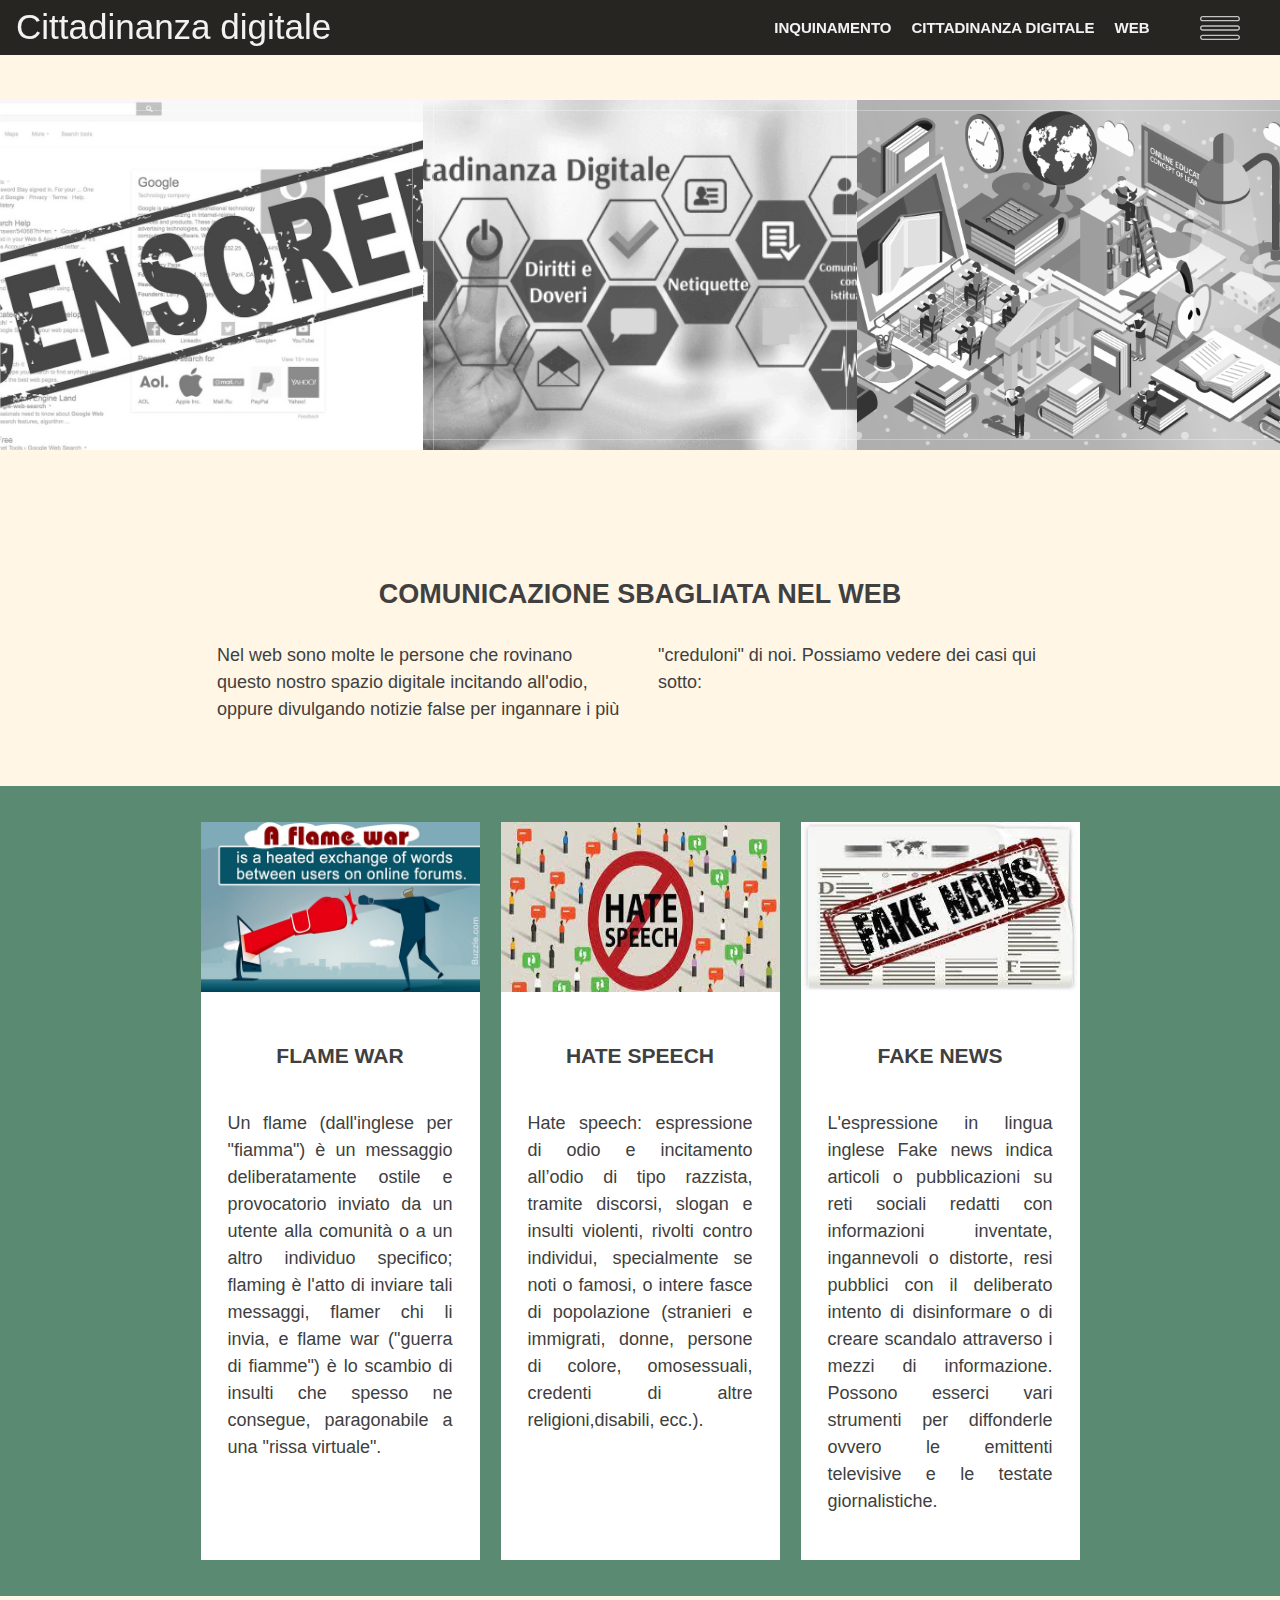
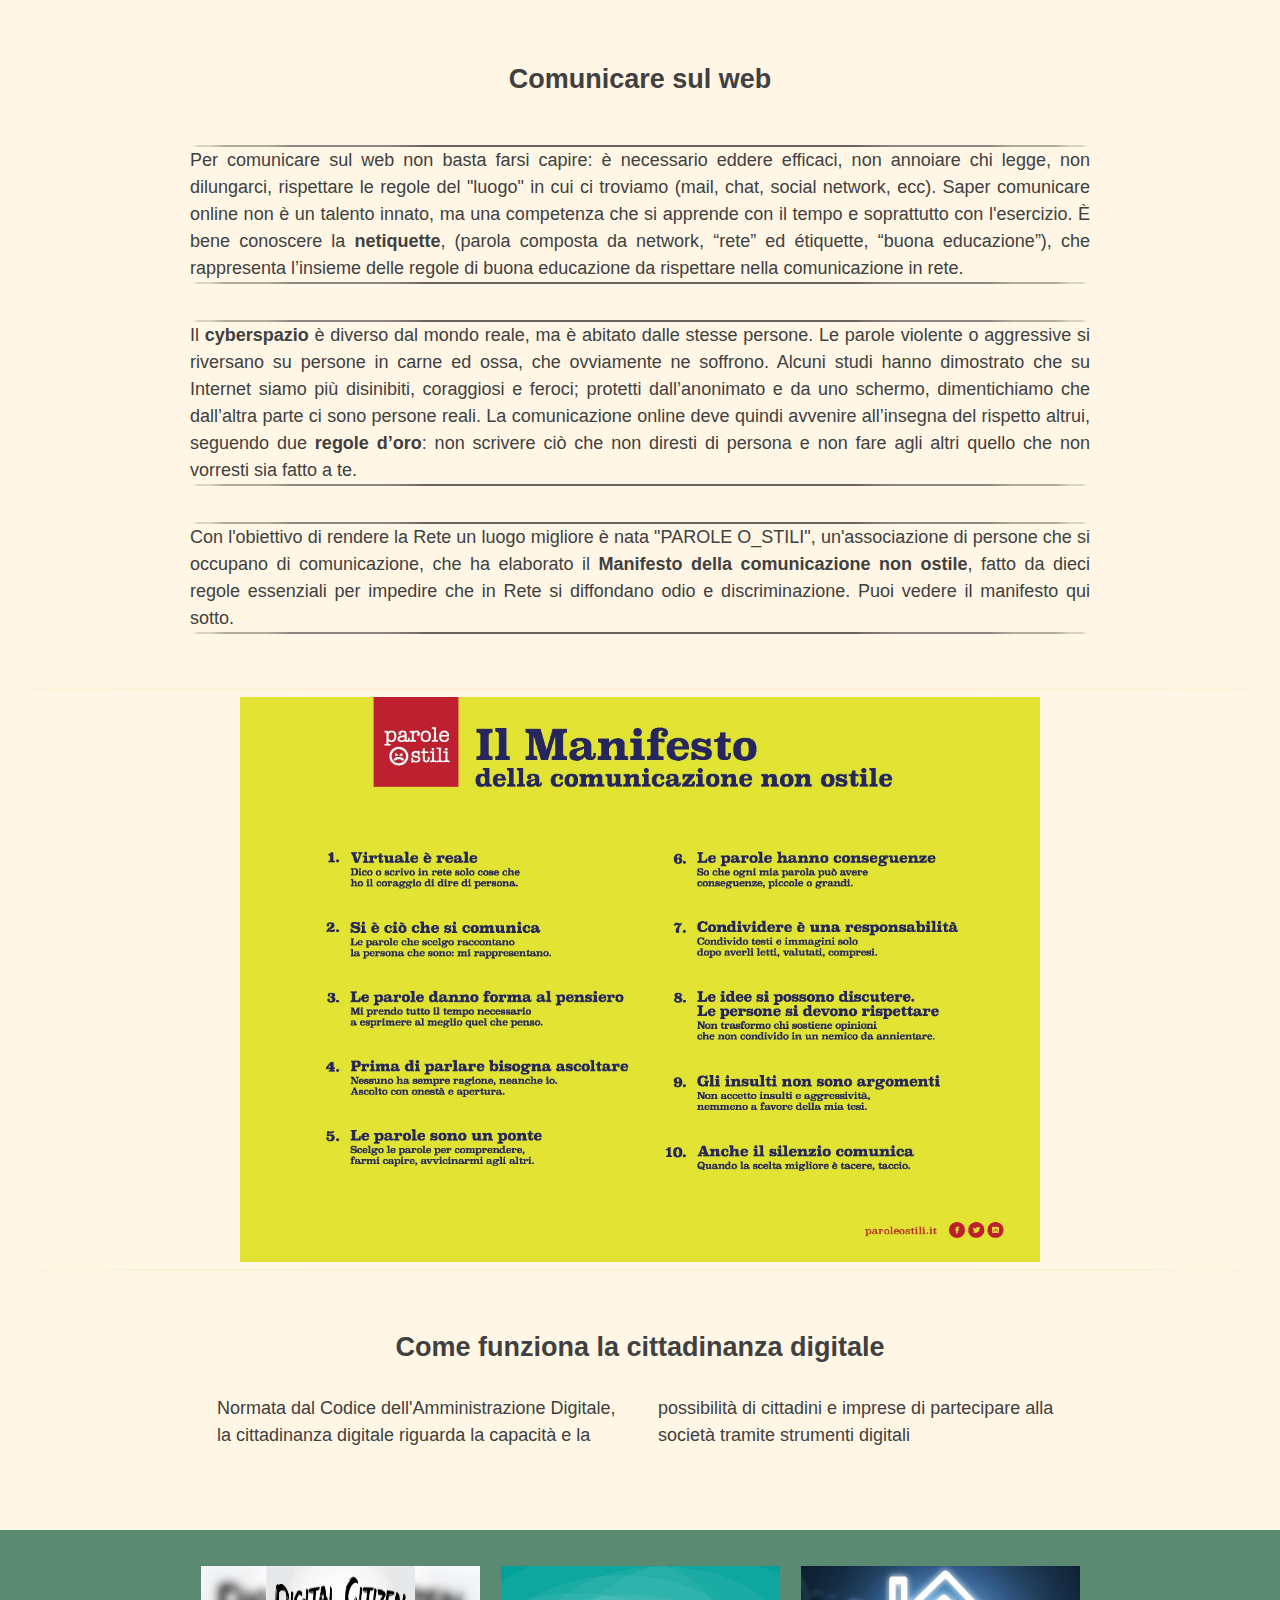
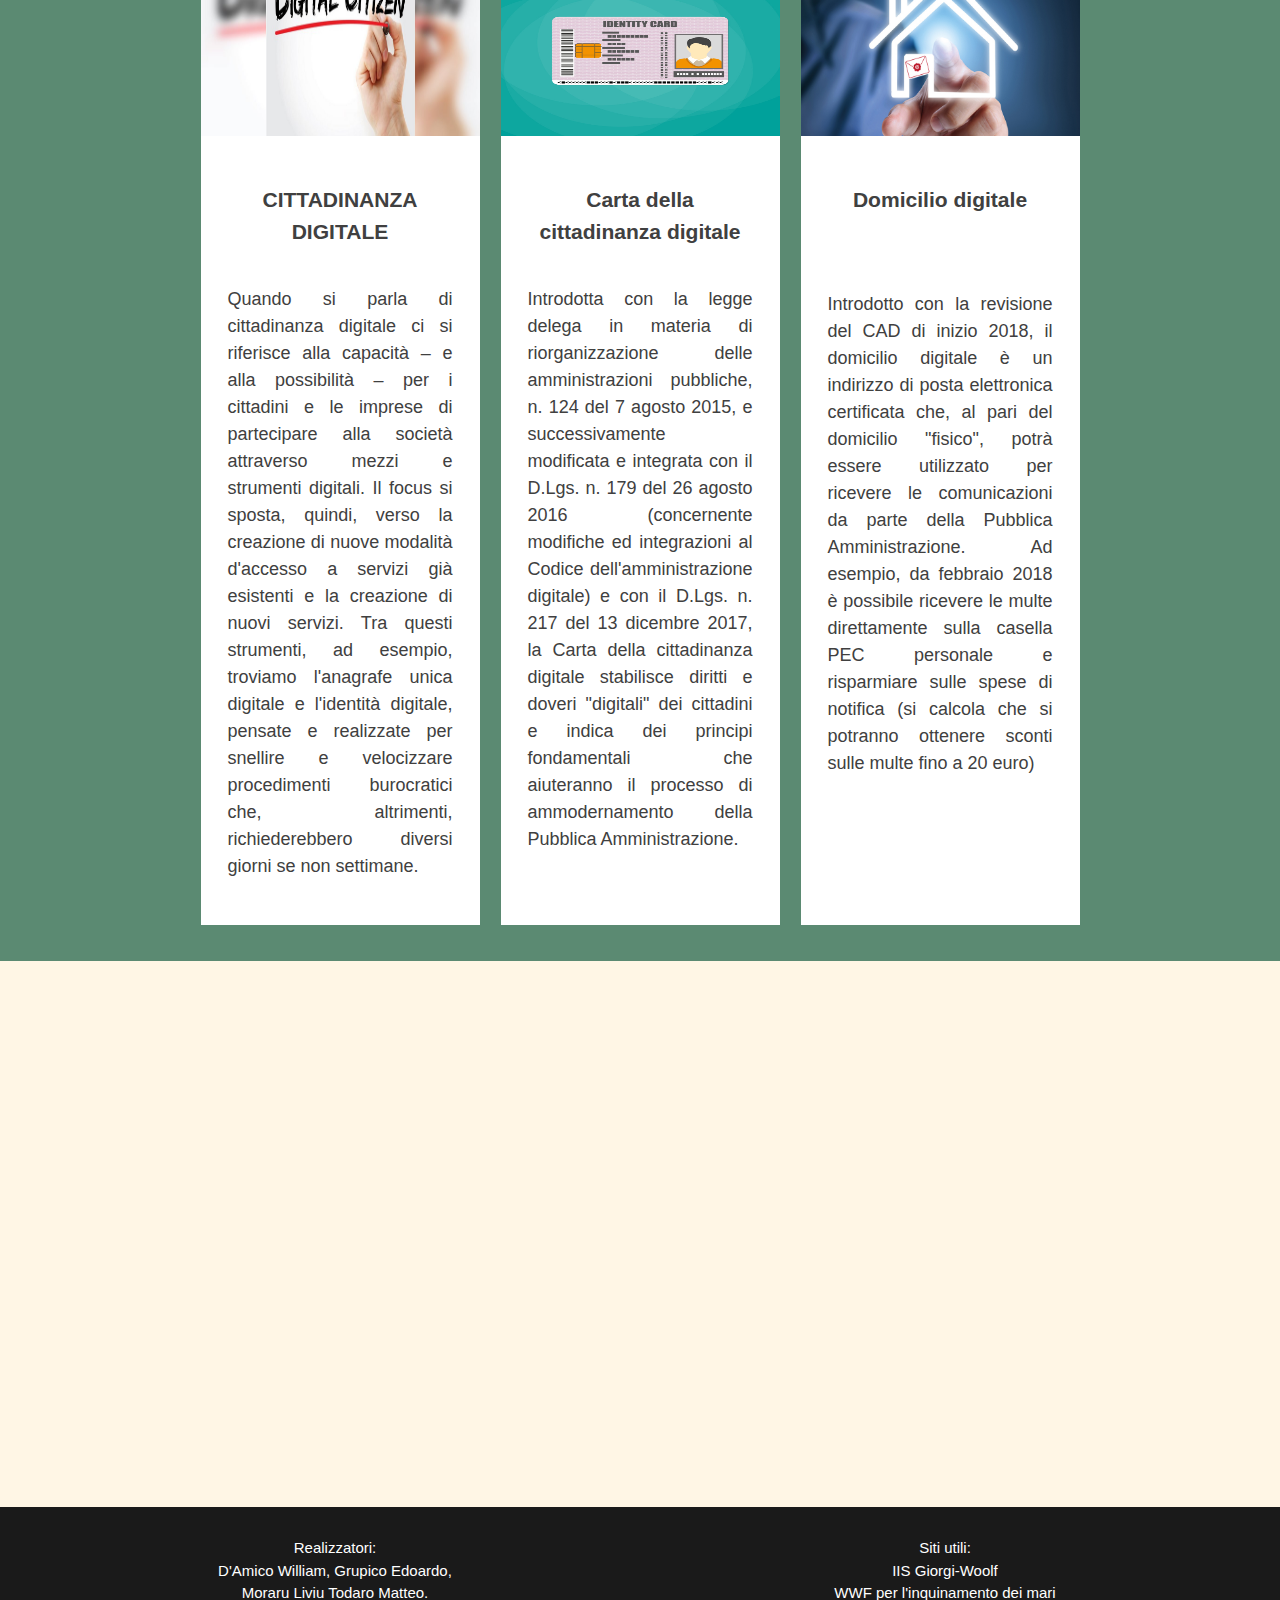
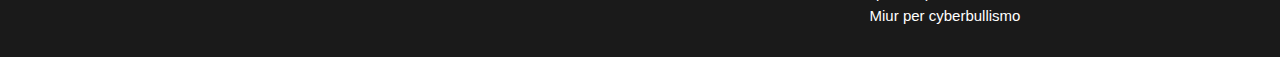
==== commit ecdaa118: "fine" ====
--- a/html/Cittadinanza_digitale.html
+++ b/html/Cittadinanza_digitale.html
@@ -28,7 +28,7 @@
             </div>
 
             <div class="box-1">
-                <a class="btn btn-one" href="#">Web
+                <a class="btn btn-one" href="Web.html">Web
                 </a>
             </div>
         </div>
@@ -195,9 +195,9 @@
                     <span class="line"></span>
                     Per comunicare sul web non basta farsi capire: è necessario eddere efficaci, non annoiare chi legge,
                     non dilungarci, rispettare le regole del "luogo" in cui ci troviamo (mail, chat, social network,
-                    ecc).<br>
+                    ecc).
                     Saper comunicare online non è un talento innato, ma una competenza che si
-                    apprende con il tempo e soprattutto con l'esercizio. <br>
+                    apprende con il tempo e soprattutto con l'esercizio.
                     È bene conoscere la <b>netiquette</b>, (parola composta da network, “rete” ed
                     étiquette, “buona educazione”), che rappresenta l’insieme delle regole di buona
                     educazione da rispettare nella comunicazione in rete.
@@ -206,12 +206,12 @@
 
                 <p>
                     <span class="line"></span>
-                    Il <b>cyberspazio</b> è diverso dal mondo reale, ma è abitato dalle stesse persone. <br>
+                    Il <b>cyberspazio</b> è diverso dal mondo reale, ma è abitato dalle stesse persone.
                     Le parole violente o aggressive si riversano su persone in carne ed ossa, che
-                    ovviamente ne soffrono. <br>
+                    ovviamente ne soffrono.
                     Alcuni studi hanno dimostrato che su Internet siamo più disinibiti, coraggiosi e
                     feroci; protetti dall’anonimato e da uno schermo, dimentichiamo che dall’altra
-                    parte ci sono persone reali.<br>
+                    parte ci sono persone reali.
                     La comunicazione online deve quindi avvenire all’insegna del rispetto
                     altrui, seguendo due <b>regole d’oro</b>: non scrivere ciò che non diresti di
                     persona e non fare agli altri quello che non vorresti sia fatto a te.
@@ -221,14 +221,14 @@
                 <p>
                     <span class="line"></span>
                     Con l'obiettivo di rendere la Rete un
-                    luogo migliore è nata PAROLE
-                    O_STILI, un'associazione di persone
+                    luogo migliore è nata "PAROLE
+                    O_STILI", un'associazione di persone
                     che si occupano di comunicazione,
                     che ha elaborato il <b>Manifesto della
                         comunicazione non ostile</b>, fatto
                     da dieci regole essenziali per
                     impedire che in Rete si diffondano
-                    odio e discriminazione.<br>
+                    odio e discriminazione.
                     Puoi vedere il manifesto qui sotto.
                     <span class="line"></span>
                 </p>
@@ -317,50 +317,7 @@
                 allow="accelerometer; autoplay; clipboard-write; encrypted-media; gyroscope; picture-in-picture"
                 allowfullscreen></iframe>
         </section>
-        <!-- .more -->
-
-        <!-- <section class="twins grid" id="Soluzioni">
-            <div class="twin">
-                <h2 class="content-title">Principi delle 4 R</h2>
-                <p>
-                    Le forme di smaltimento dei rifiuti quali la discarica e l’incenerimento costituiscono la
-                    destinazione ultima
-                    dei rifiuti non recuperabili in altro modo.
-                    La priorità, secondo la normativa vigente, è data invece dalle “<b>Quattro R</b>” cioè:
-                <ul>
-                    <li><b>Ridurre</b>: optare per prodotti con meno imballaggi, borse in stoffa, batterie ricaricabili;
-                    </li>
-                    <li><b>Riusare</b>: scegliere il vuoto a rendere, il vetro al posto della plastica;</li>
-                    <li><b>Riciclare</b>: selezionare i rifiuti, adottare la raccolta differenziata;</li>
-                    <li><b>Recuperare</b>: produrre oggetti diversi dalla loro funzione originale, inventare nuovi
-                        utilizzi.</li>
-                </ul>
-                </p>
-            </div>
-            <div class="twin">
-                <h2 class="content-title">Soluzioni giuridiche</h2>
-                <p>
-                    Numerose ed eterogenee sono le soluzioni giuridiche offerte dall'Unione Europea nella "Lotta alla
-                    plastica":
-                <ul>
-                    <li>Rendere tutti gli imballaggi di plastica riutilizzabili o riciclabili entro il 2030;</li>
-                    <li>Divieto totale per gli ogetti di plastica monouso di cui esiste una versione alterntiva già
-                        disponibile
-                        sul mercato;</li>
-                    <li>Raggiungere entro il 2029 la raccolta del 90% delle bottiglie di plastica (per esempio
-                        attraverso il
-                        sistema dei
-                        vuoti a rendere) e l'obbligo di etichettatura per alcuni prodotti;</li>
-                    <li>Utilizzare plastica riciclata per la produzione delle botttiglie in percentuali pari al 25%
-                        entro il 2025
-                        e al 30% entro il 2030;</li>
-                    <li>Riduzione dell'uso delle buste di plastica leggere.</li>
-                </ul>
-
-                </p>
-            </div>
-        </section> -->
-        <!-- .twins -->
+       
     </main>
 </body>
 
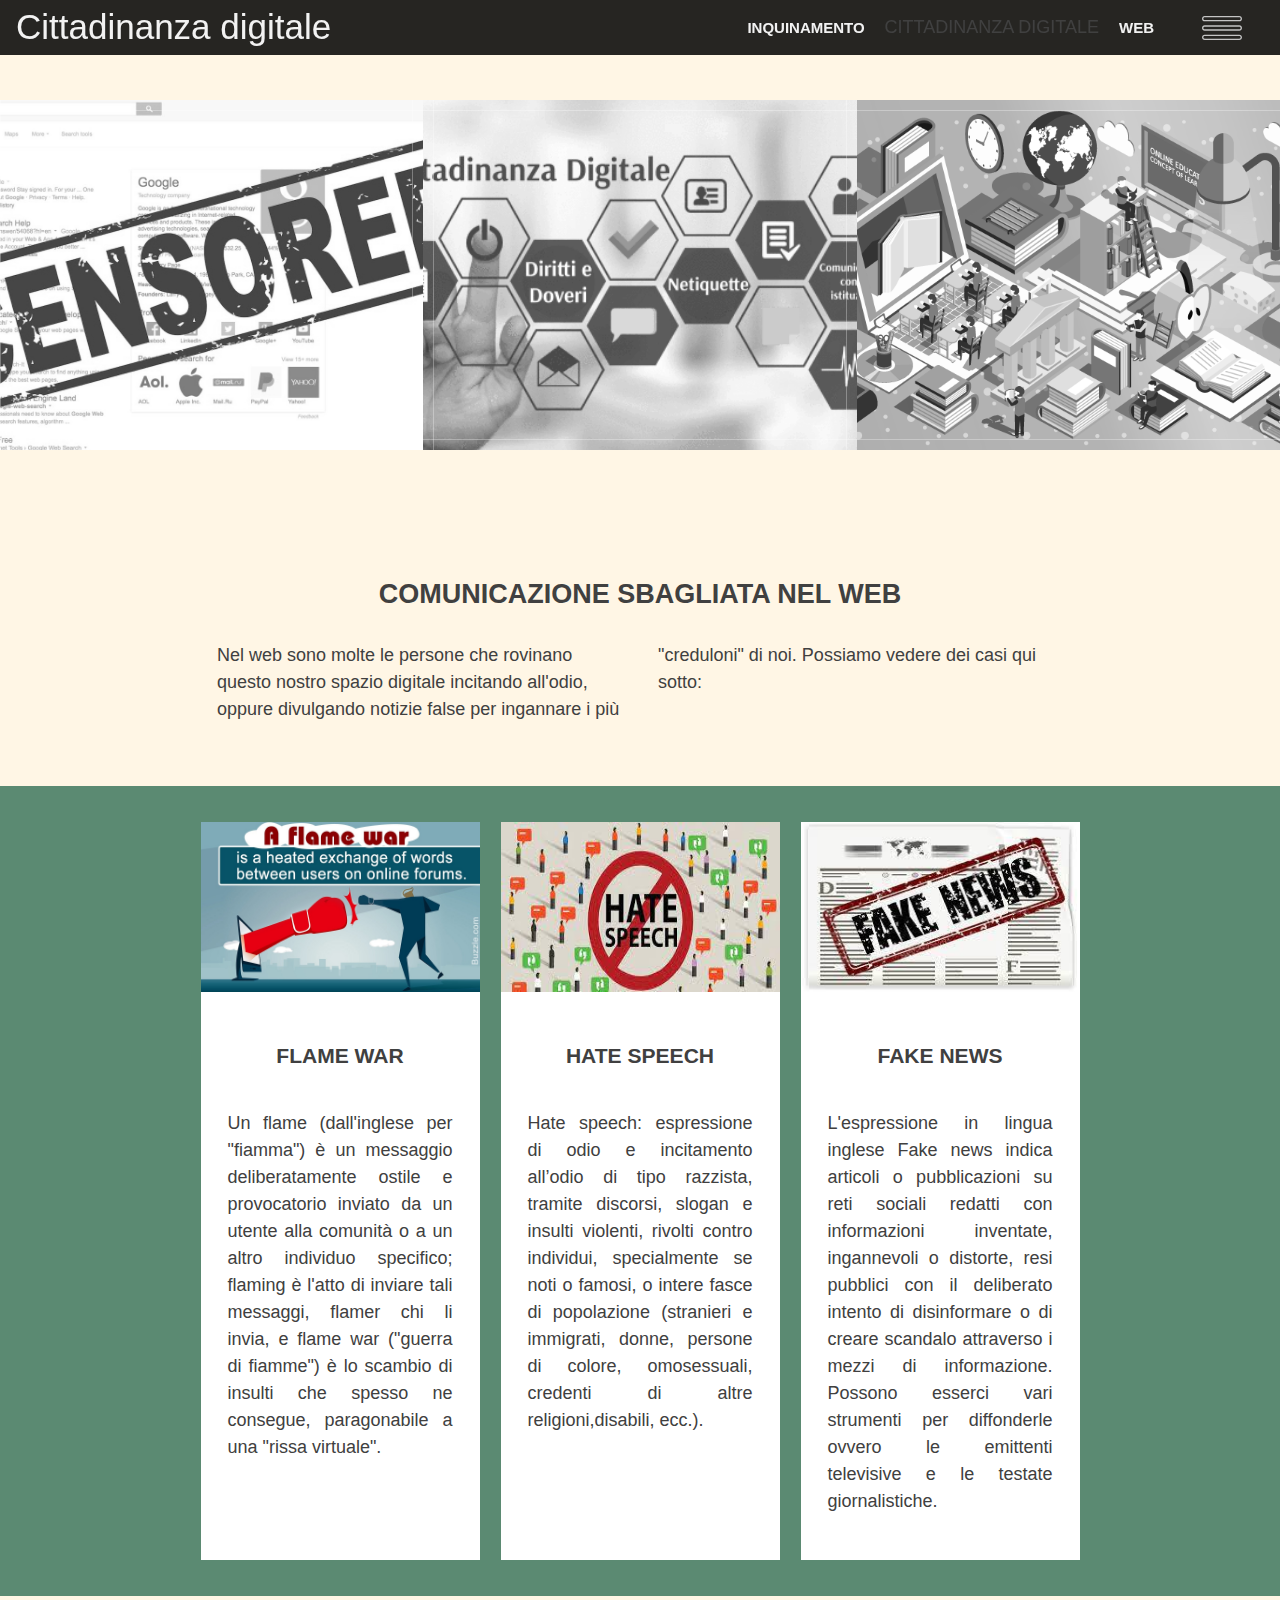
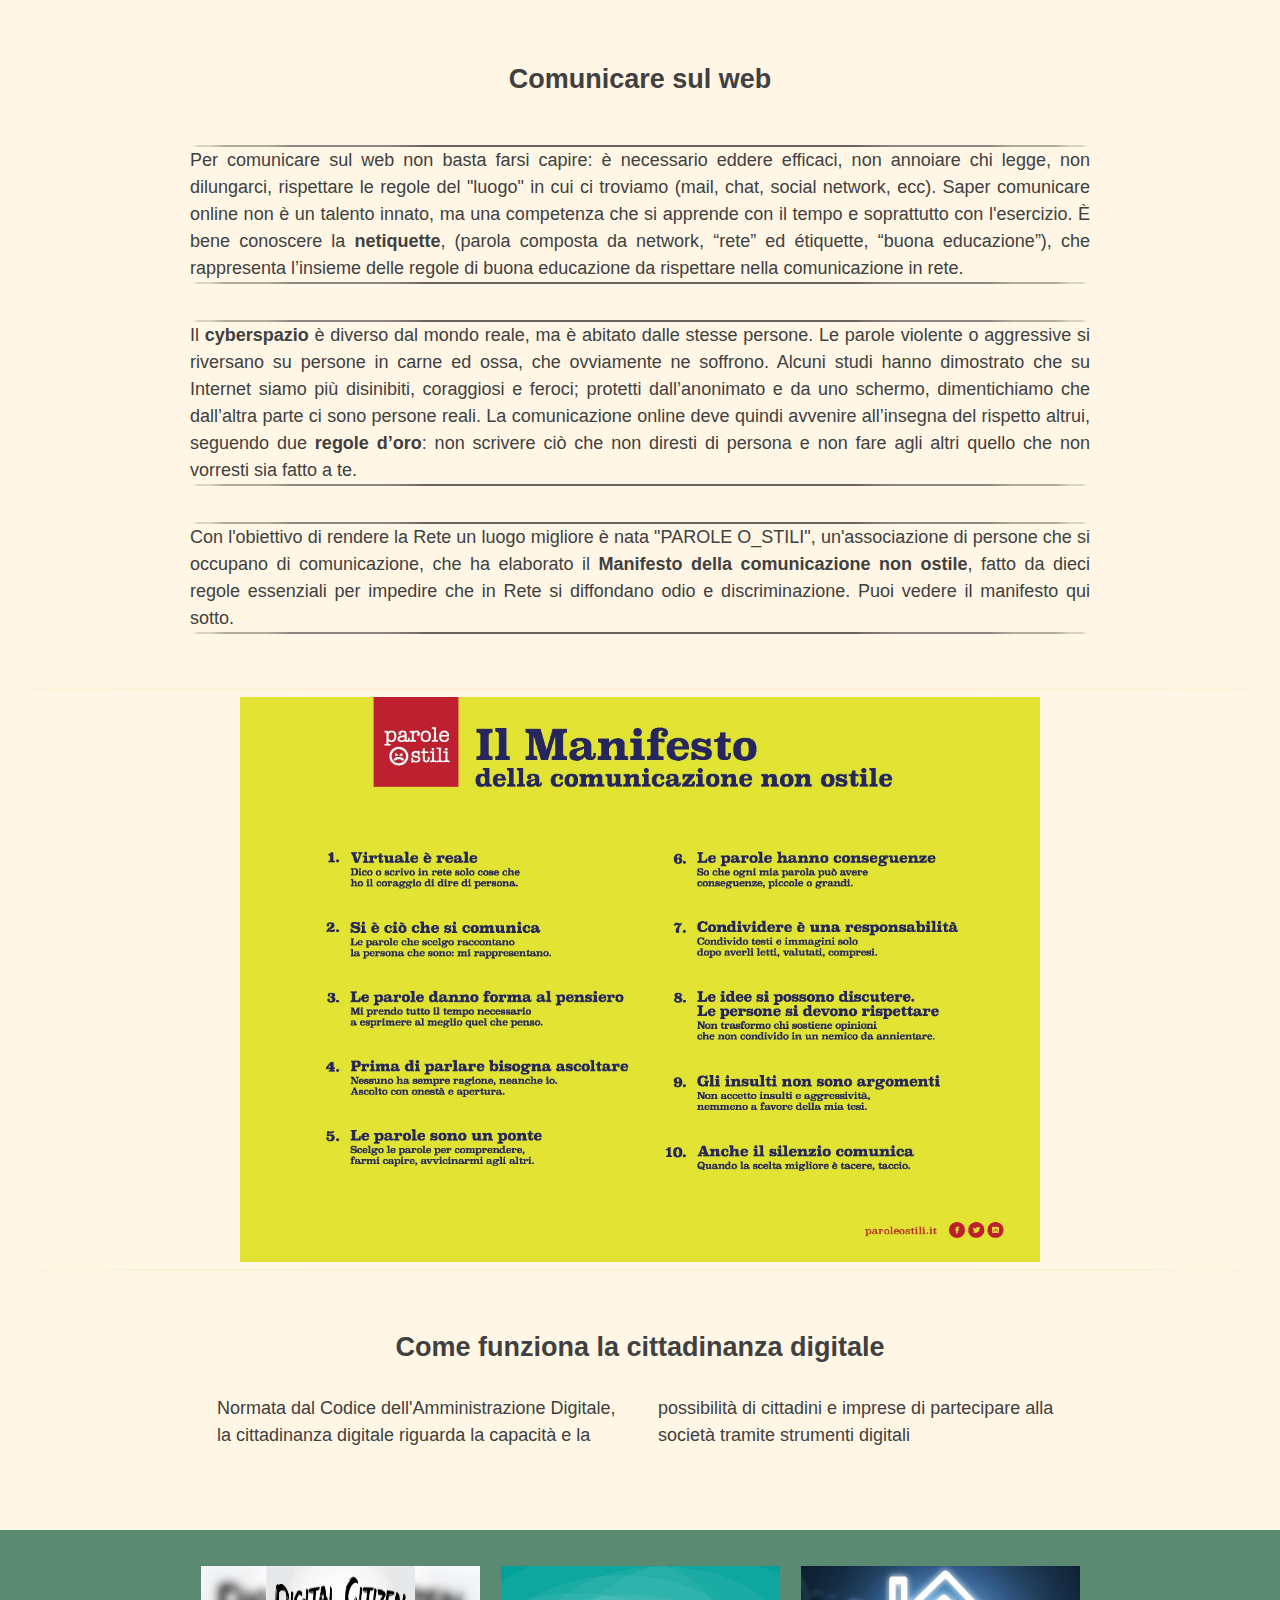
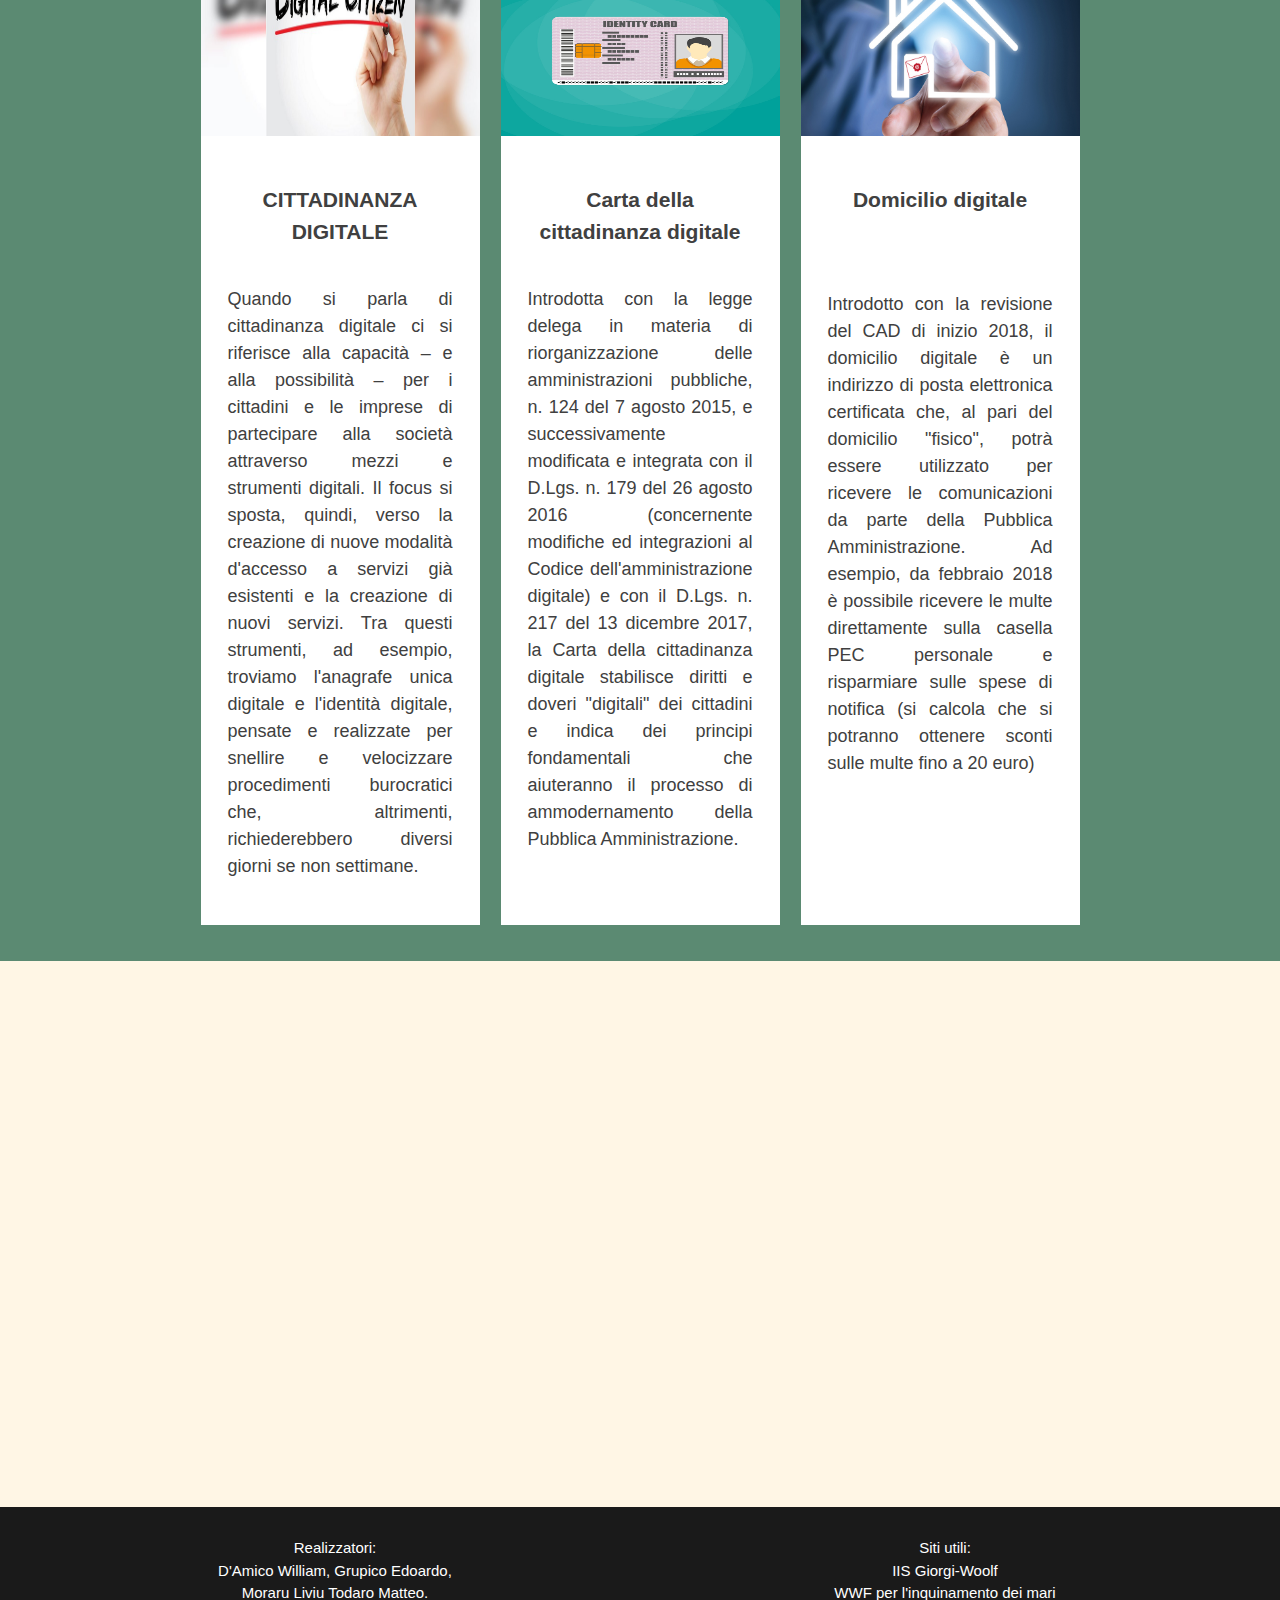
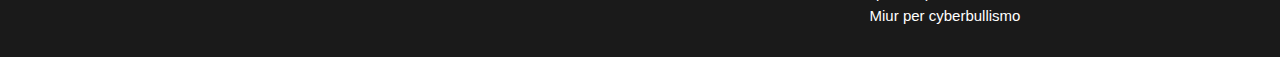
==== commit 280b7431: "Fix ultimo bug" ====
--- a/html/Cittadinanza_digitale.html
+++ b/html/Cittadinanza_digitale.html
@@ -23,8 +23,8 @@
             </div>
 
             <div class="box-1">
-                <a class="btn btn-one" href="#">Cittadinanza digitale
-                </a>
+                <!-- <a class="btn btn-one" href="#"></a> -->
+                Cittadinanza digitale
             </div>
 
             <div class="box-1">
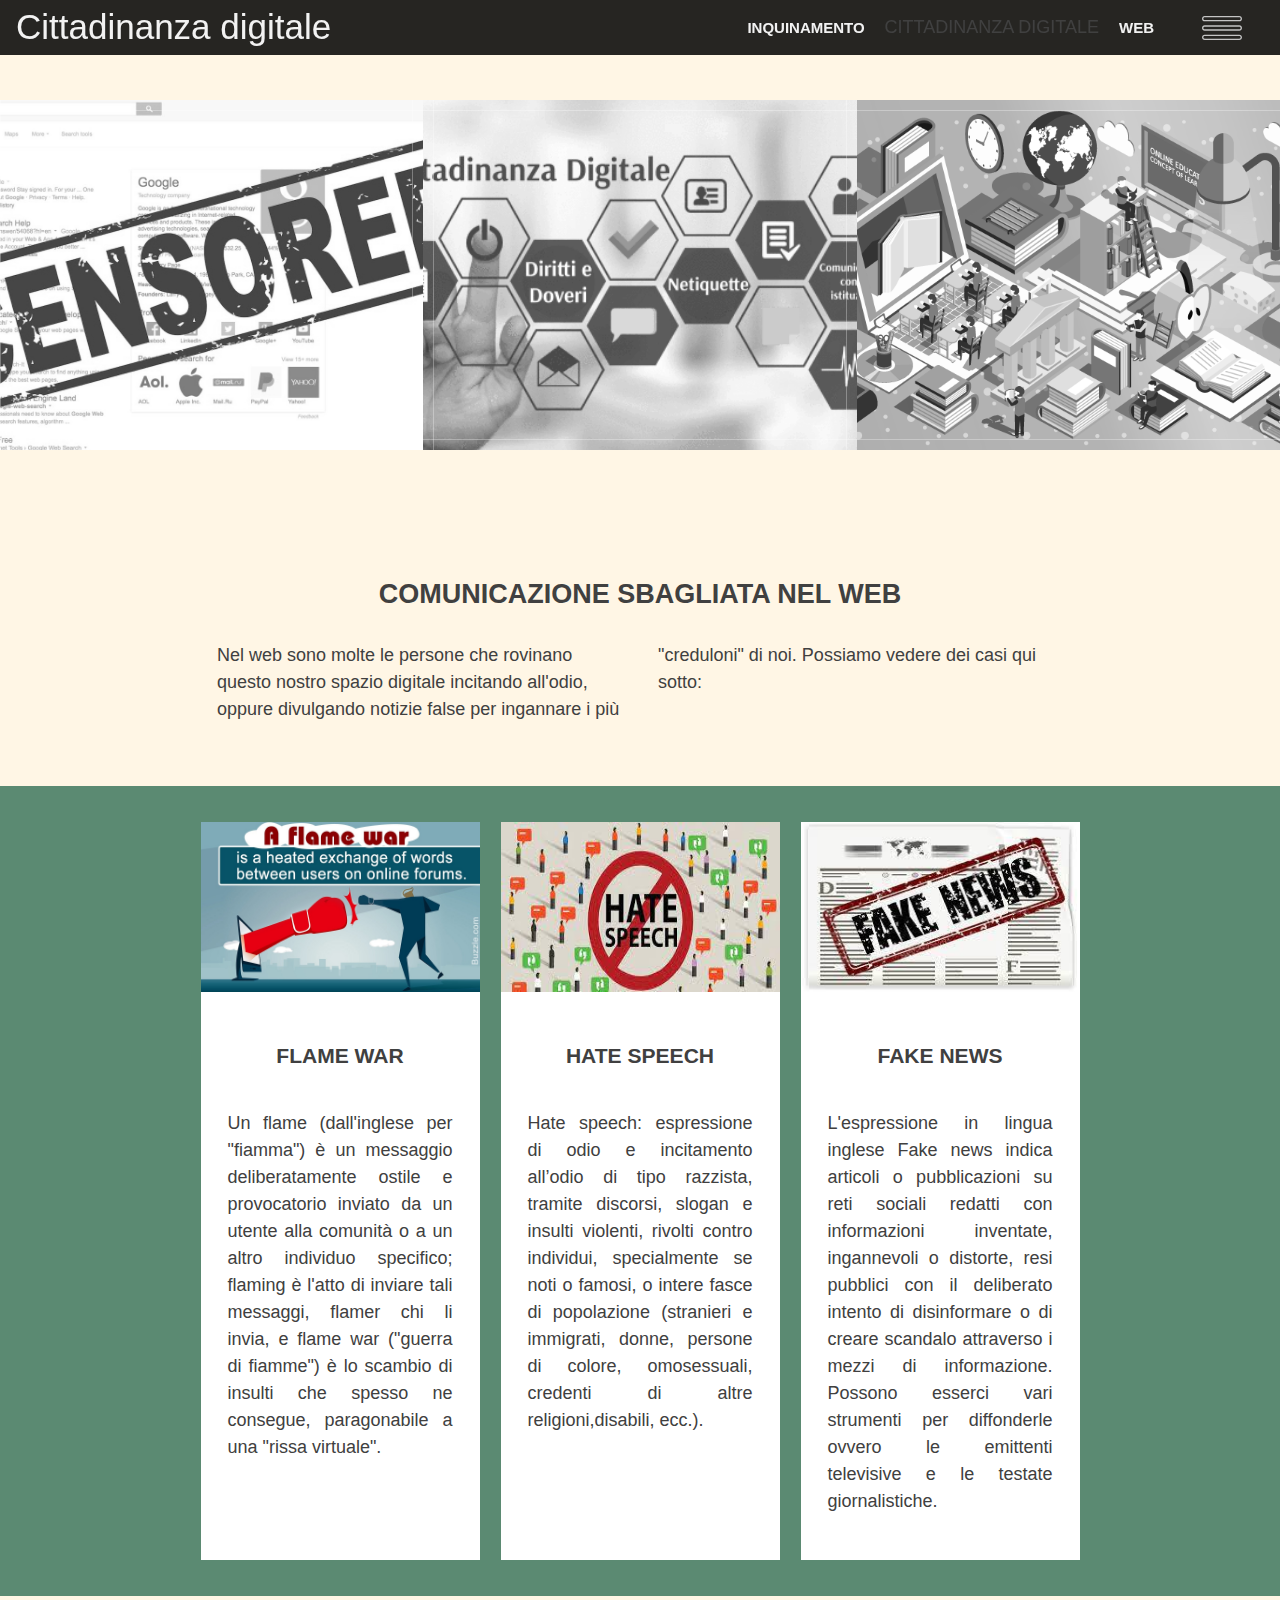
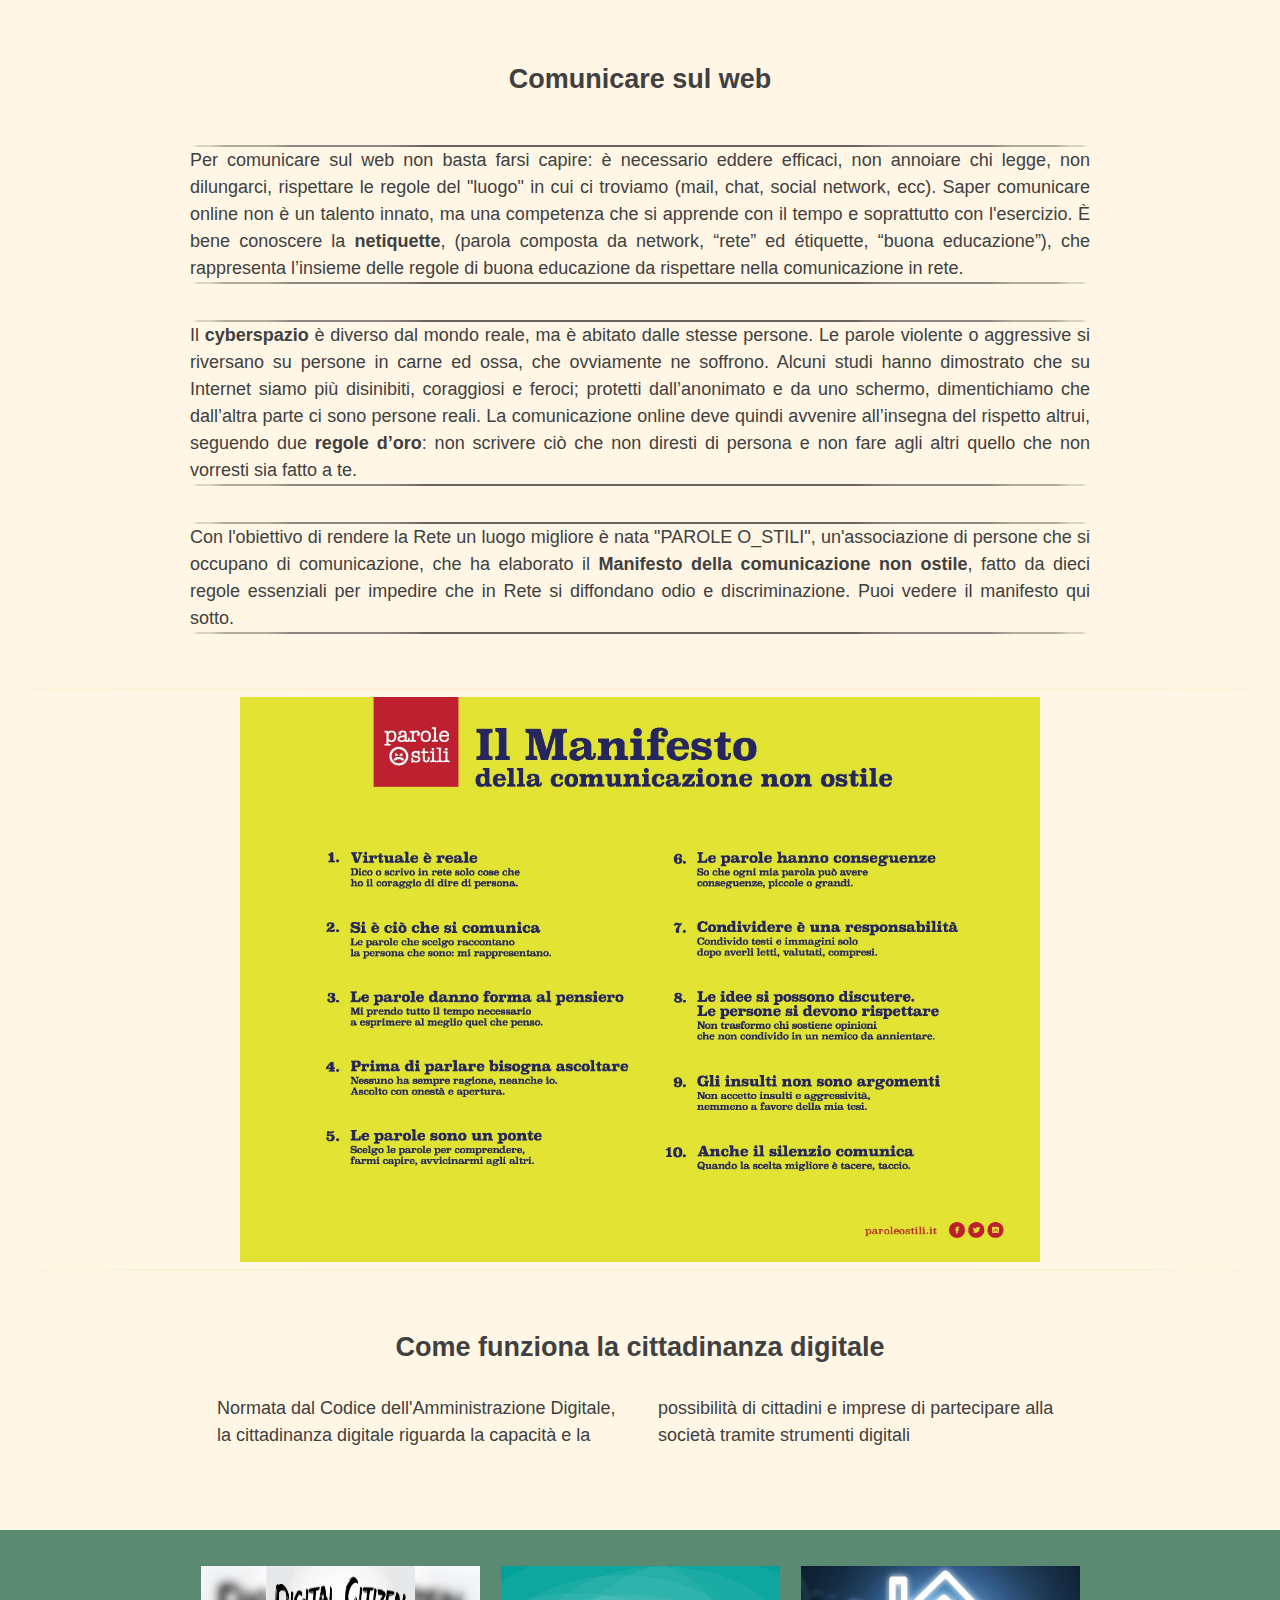
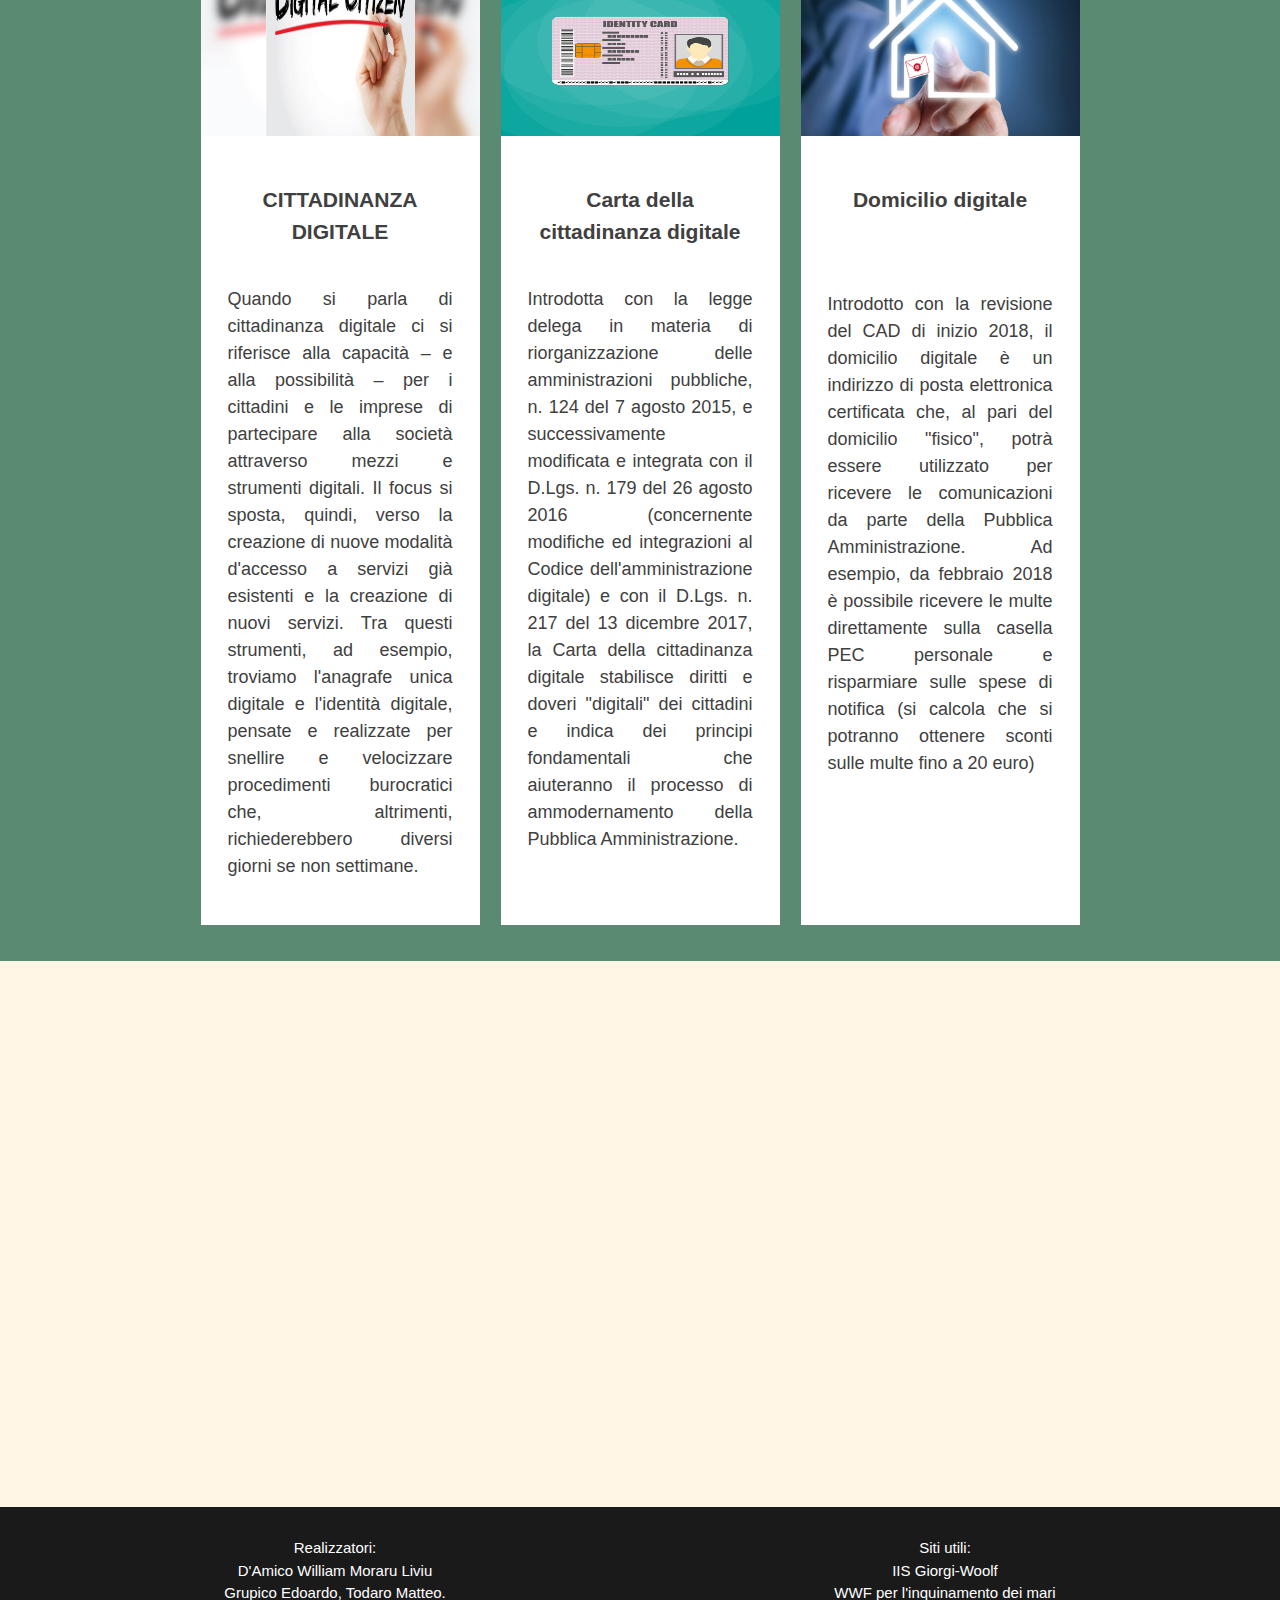
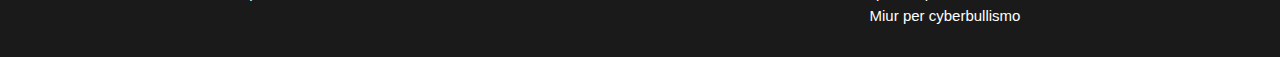
==== commit 73676a49: "Press F" ====
--- a/html/Cittadinanza_digitale.html
+++ b/html/Cittadinanza_digitale.html
@@ -317,16 +317,16 @@
                 allow="accelerometer; autoplay; clipboard-write; encrypted-media; gyroscope; picture-in-picture"
                 allowfullscreen></iframe>
         </section>
-       
+
     </main>
 </body>
 
 <footer class="colophon grid" id="Footer">
     <aside>
         Realizzatori:<br>
-        D'Amico William,
-        Grupico Edoardo,<br>
-        <a href="https://github.com/TheBaldFrog">Moraru Liviu</a>
+        <a href="https://github.com/william1908" target="_blank" rel="noopener noreferrer">D'Amico William</a>
+        <a href="https://github.com/TheBaldFrog" target="_blank" rel="noopener noreferrer">Moraru Liviu</a><br>
+        Grupico Edoardo,
         Todaro Matteo.
 
     </aside>
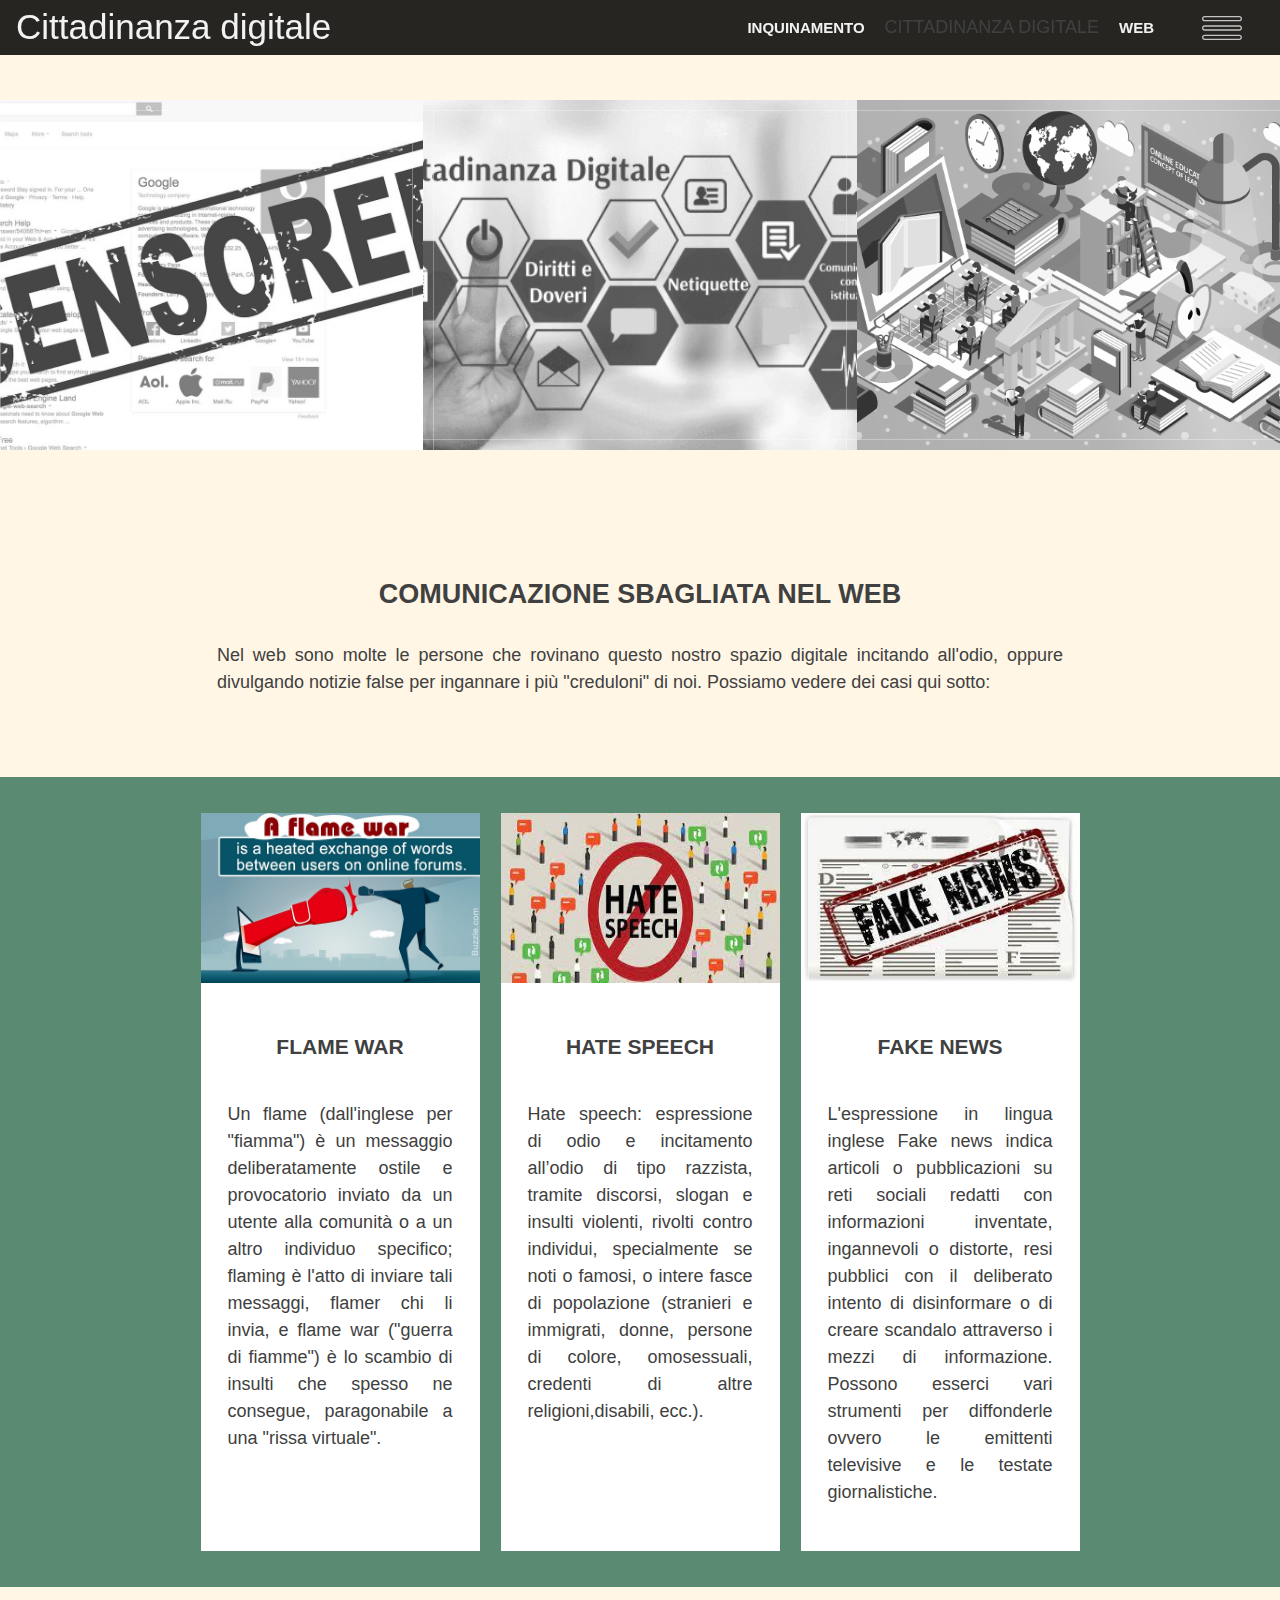
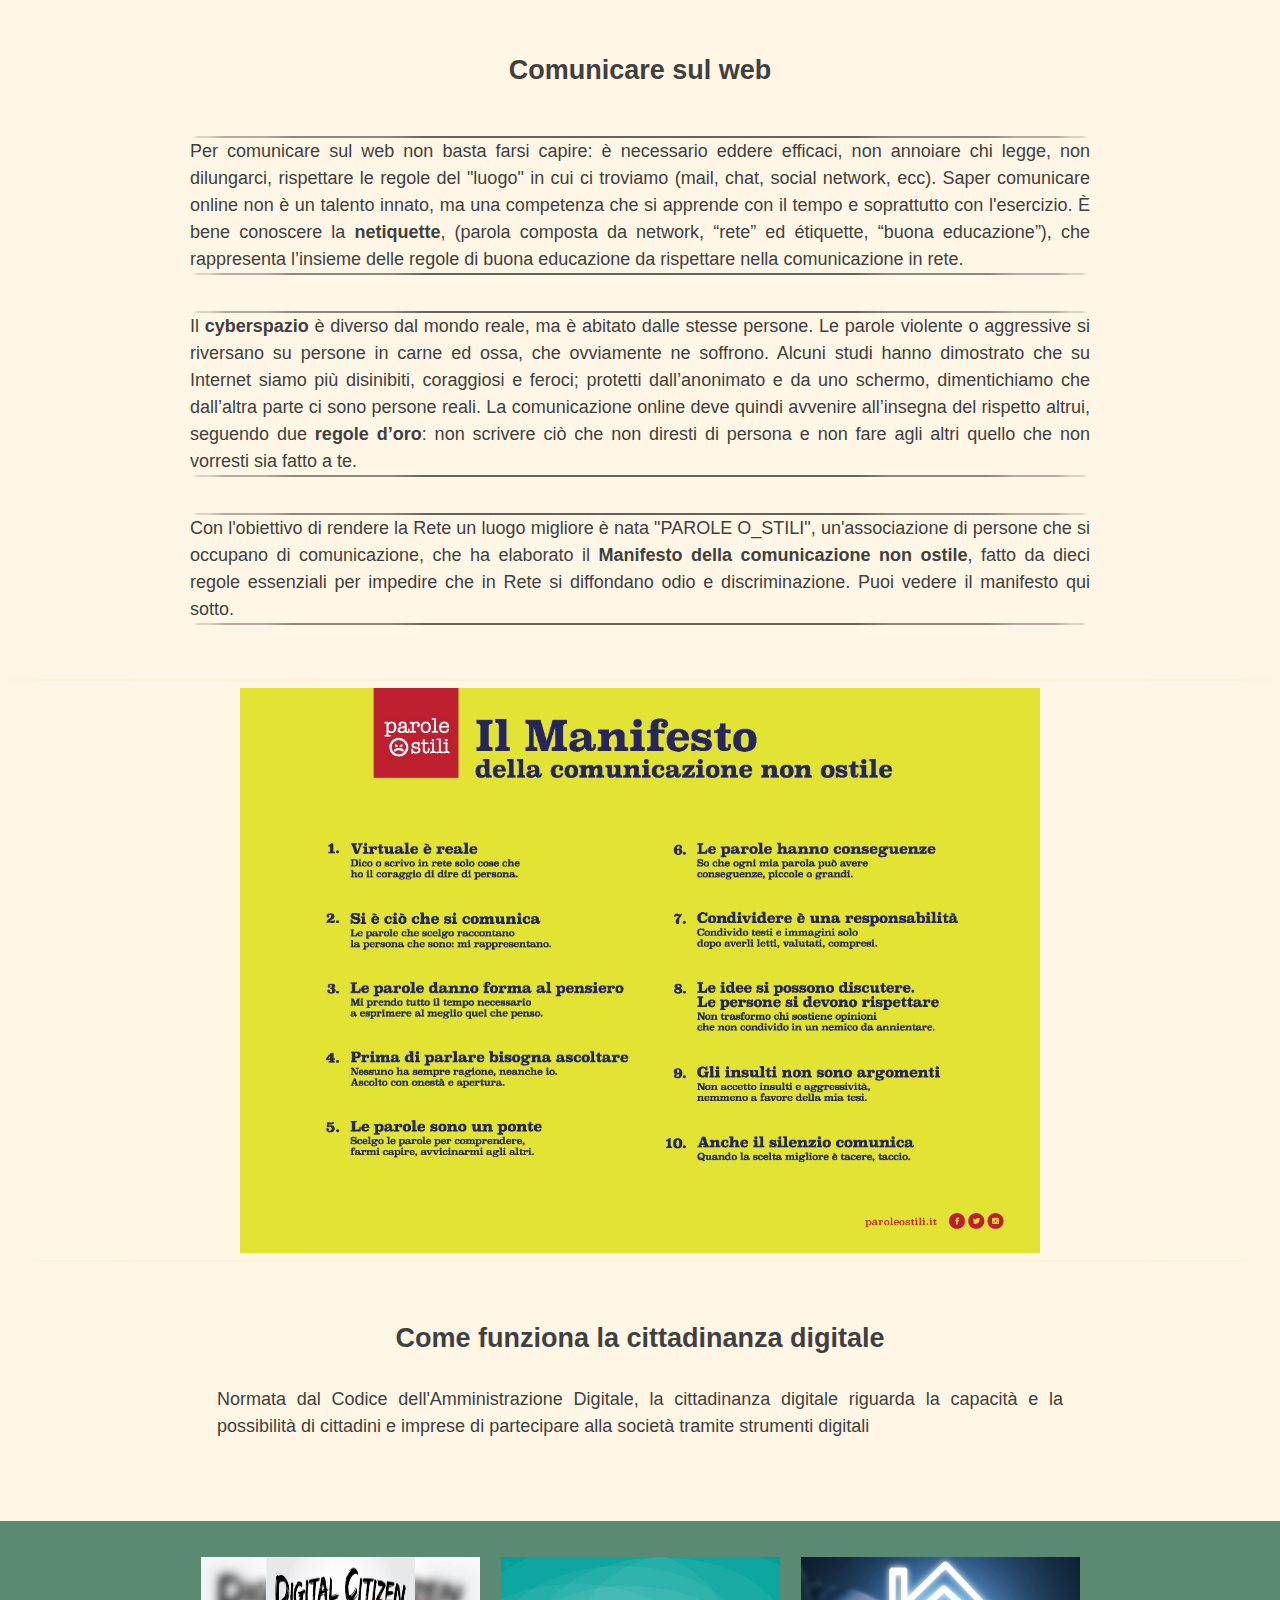
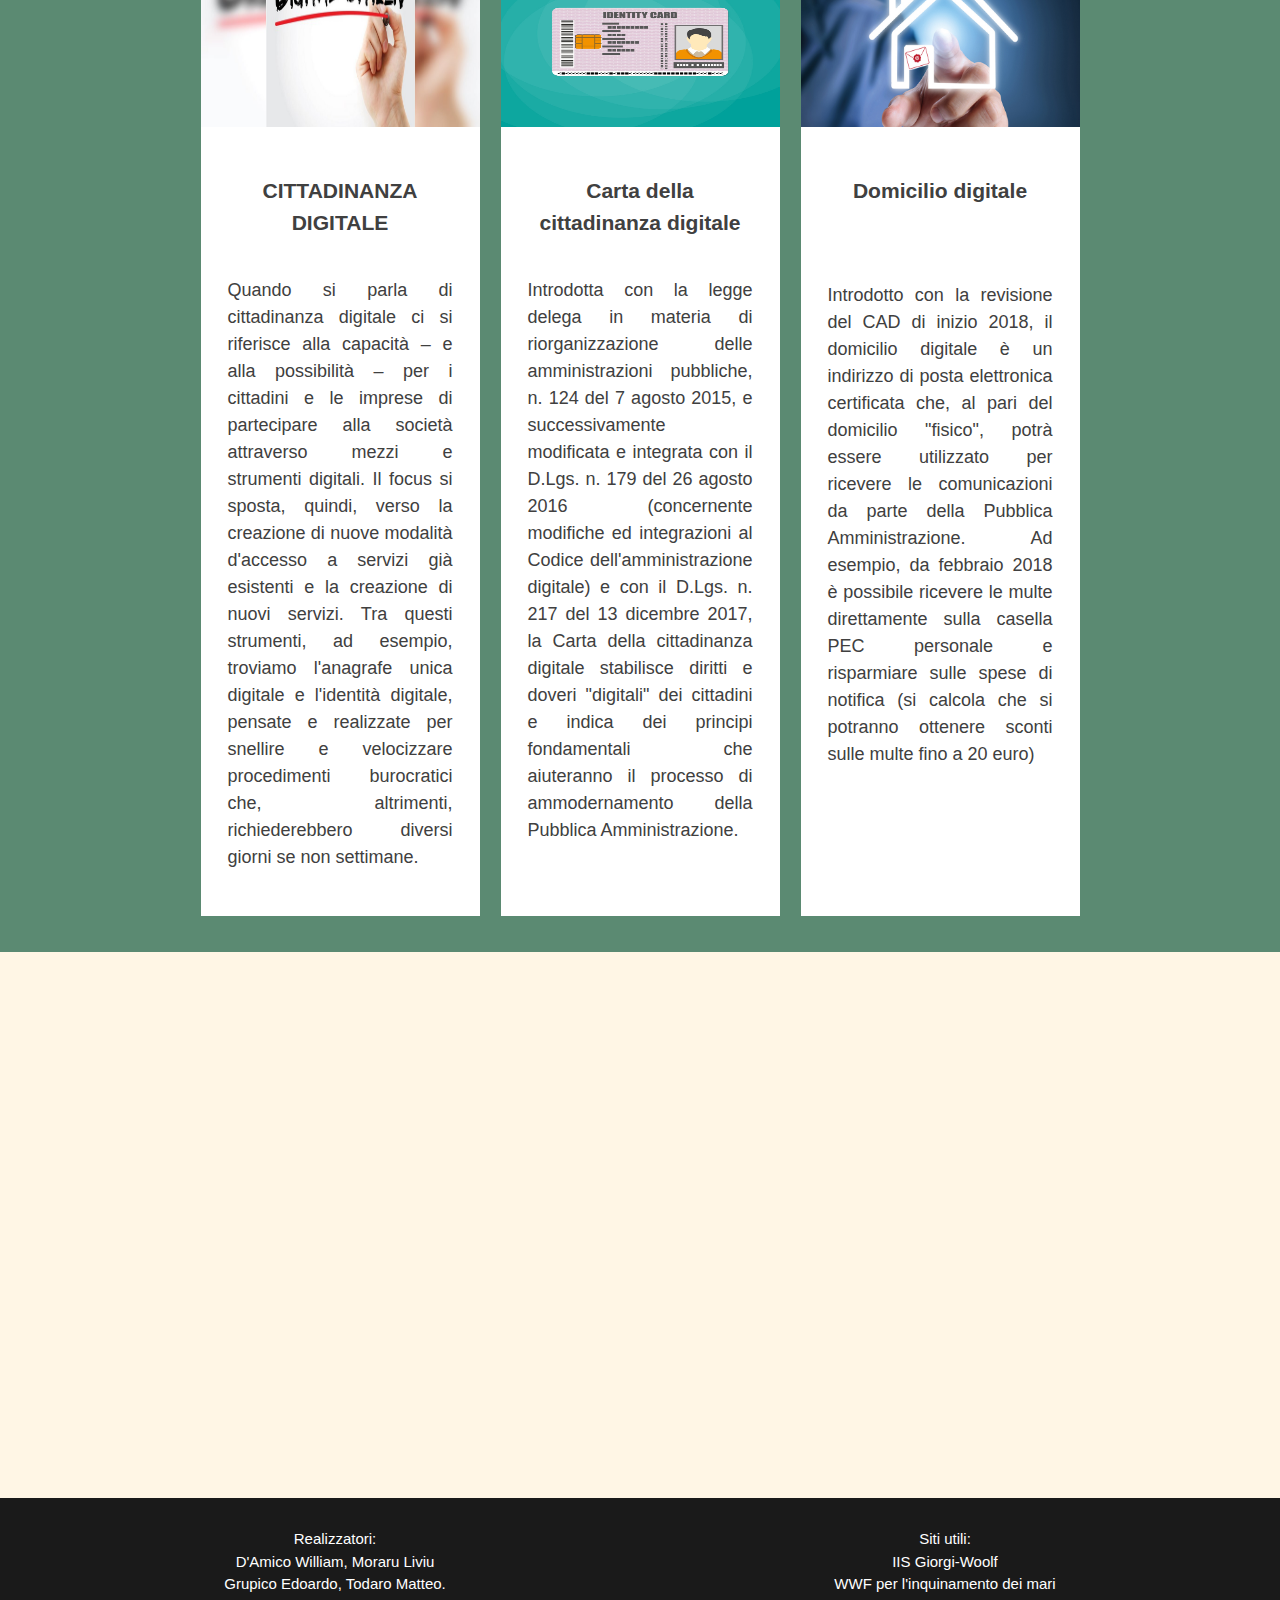
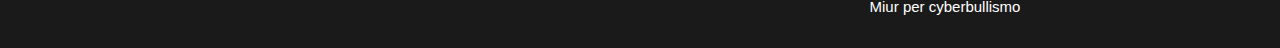
==== commit 716b0492: "Press F" ====
--- a/html/Cittadinanza_digitale.html
+++ b/html/Cittadinanza_digitale.html
@@ -324,7 +324,7 @@
 <footer class="colophon grid" id="Footer">
     <aside>
         Realizzatori:<br>
-        <a href="https://github.com/william1908" target="_blank" rel="noopener noreferrer">D'Amico William</a>
+        <a href="https://github.com/william1908" target="_blank" rel="noopener noreferrer">D'Amico William</a>,
         <a href="https://github.com/TheBaldFrog" target="_blank" rel="noopener noreferrer">Moraru Liviu</a><br>
         Grupico Edoardo,
         Todaro Matteo.
--- a/css/Cittadinanza_digitale.css
+++ b/css/Cittadinanza_digitale.css
@@ -224,8 +224,9 @@
   }
   
   .splash-text {
-    columns: 2;
+    columns: 1;
     column-gap: 2em;
+    text-align: justify;
   }
   
   .splash-text p {
@@ -259,7 +260,7 @@
   }
   
   .bucket {
-    padding: 1.5em;.
+    padding: 1.5em;
   }
   
   /* More section */
@@ -314,6 +315,7 @@
     display: grid;
     grid-template-columns: 1fr repeat(2, minmax(auto, 25em)) 1fr;
   }
+  
   
   /* Center items by placing them in the two center columns: */
   .splash-content,
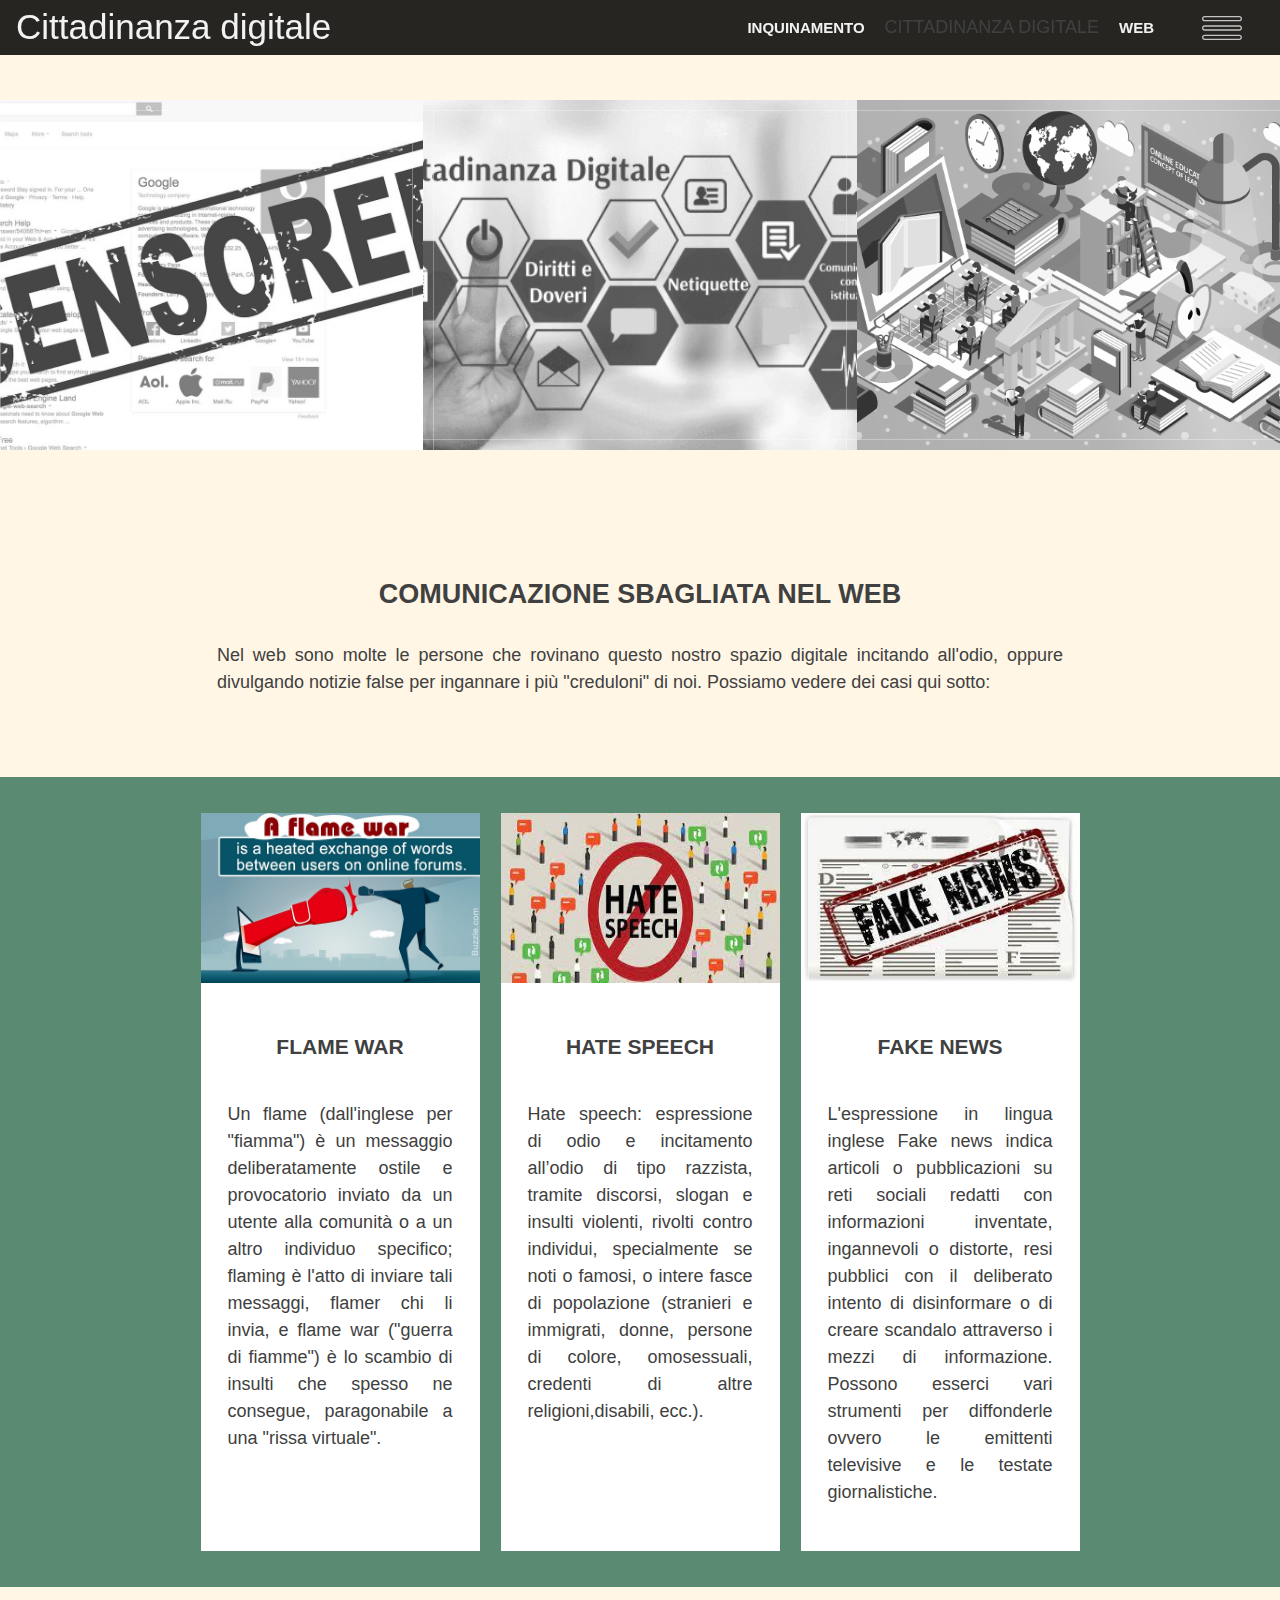
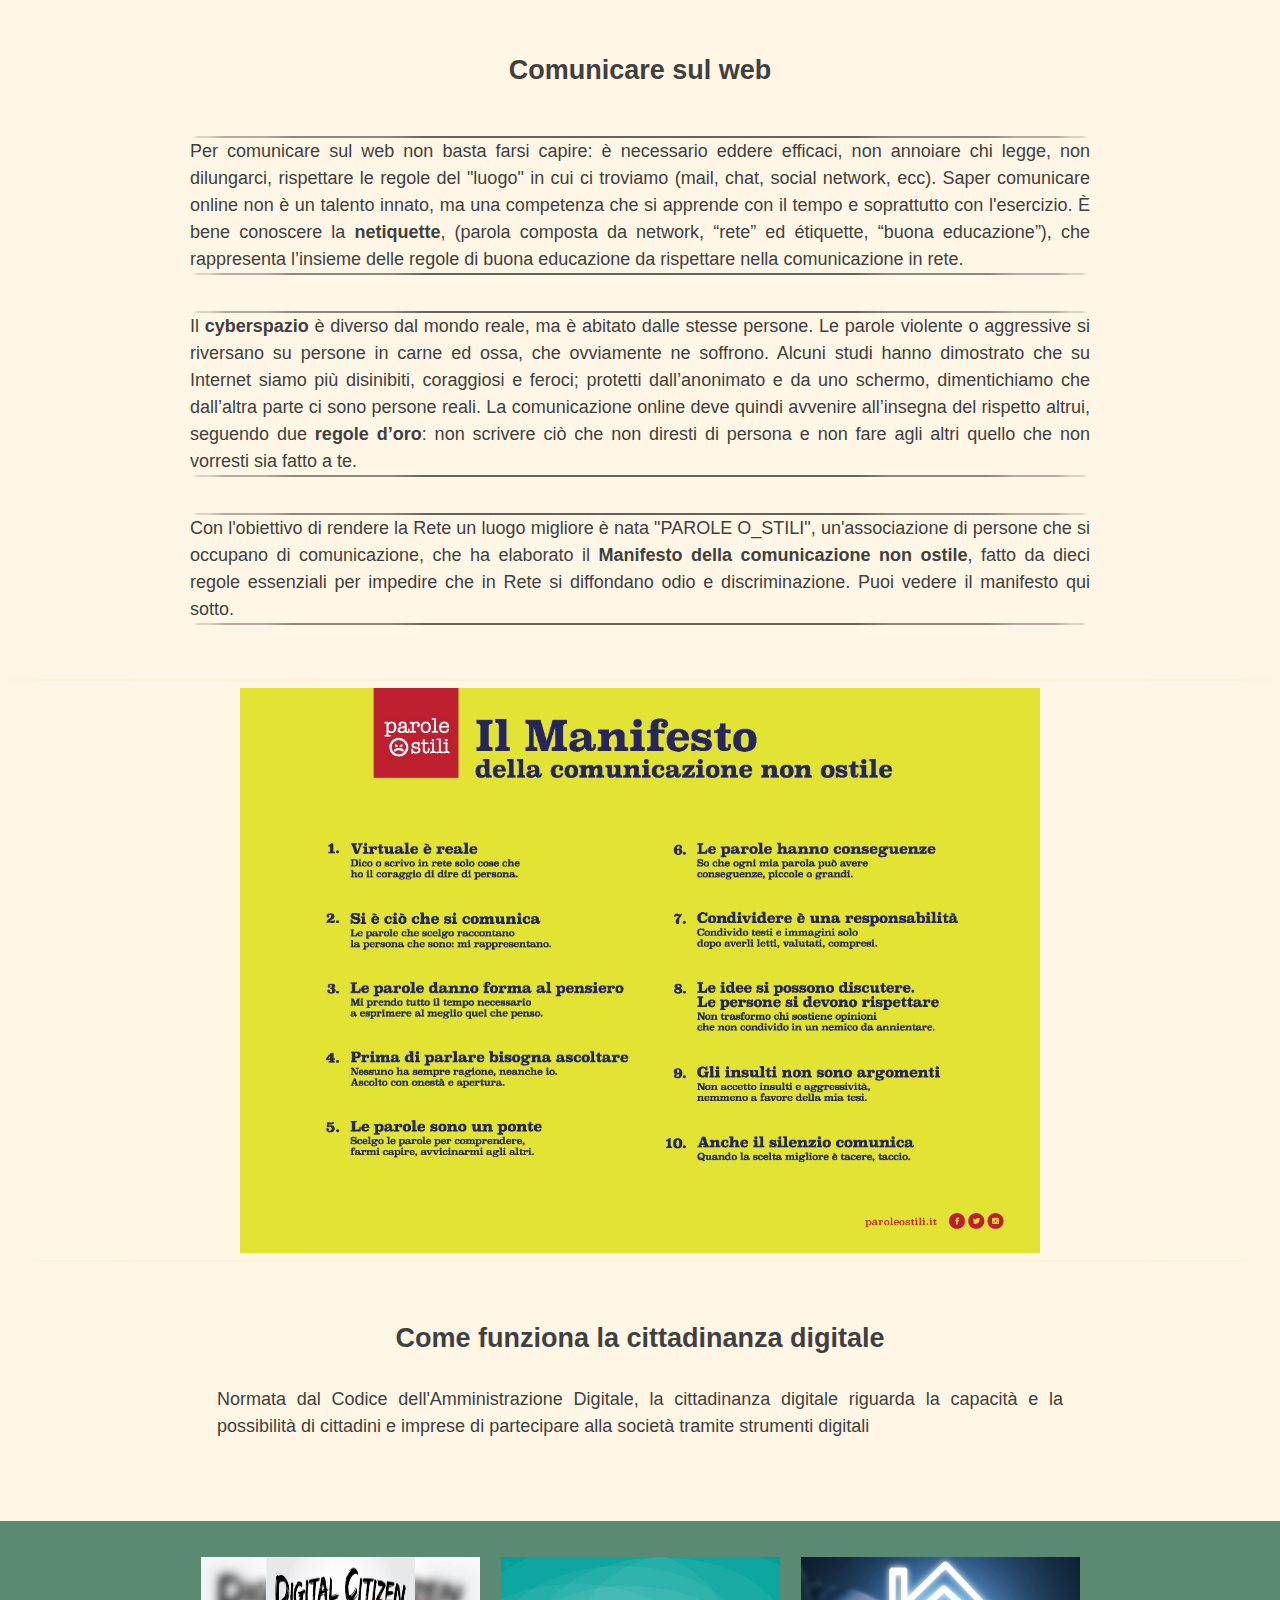
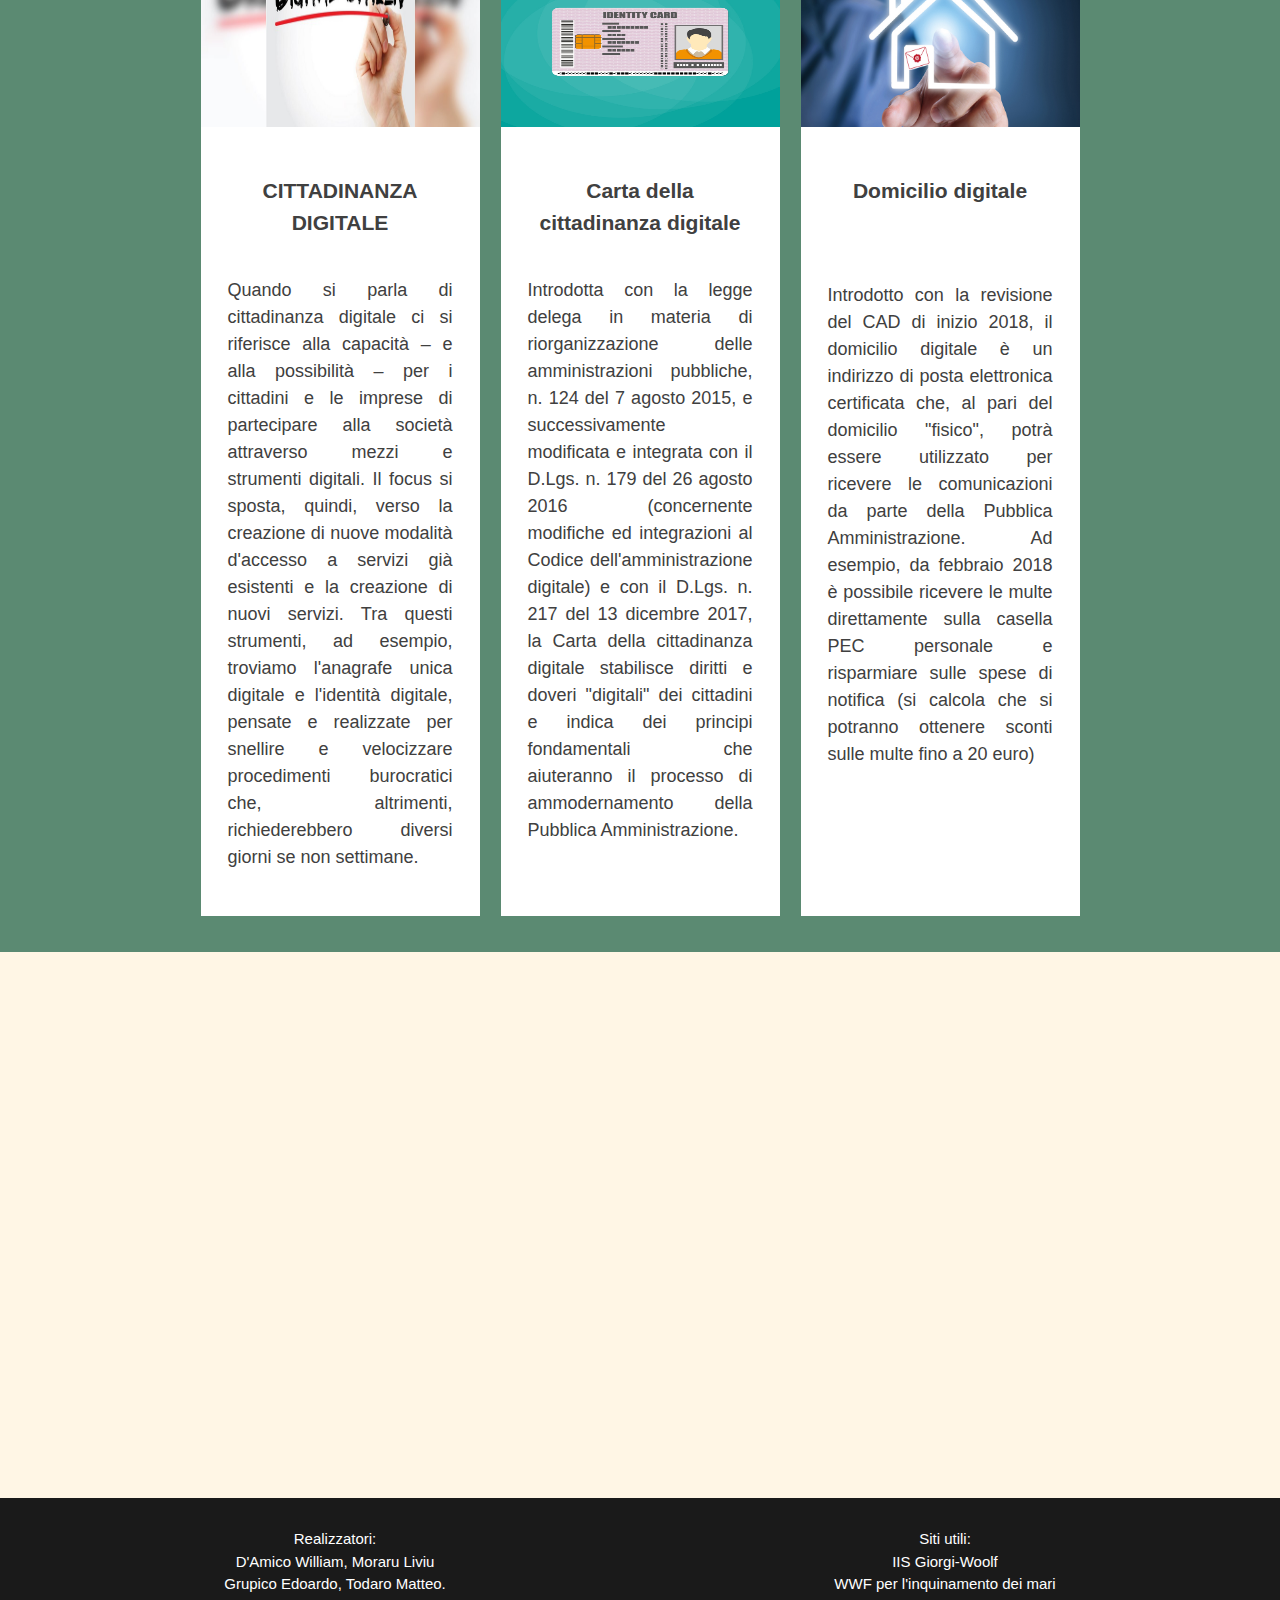
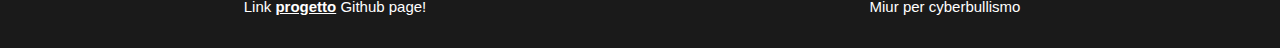
==== commit 8831174d: "Press F" ====
--- a/html/Cittadinanza_digitale.html
+++ b/html/Cittadinanza_digitale.html
@@ -324,13 +324,19 @@
 <footer class="colophon grid" id="Footer">
     <aside>
         Realizzatori:<br>
-        <a href="https://github.com/william1908" target="_blank" rel="noopener noreferrer">D'Amico William</a>,
-        <a href="https://github.com/TheBaldFrog" target="_blank" rel="noopener noreferrer">Moraru Liviu</a><br>
+        D'Amico William,
+        Moraru Liviu <br>
         Grupico Edoardo,
-        Todaro Matteo.
-
+        Todaro Matteo. <br>
+
+        <span>
+            Link
+            <b><a href="https://github.com/TheBaldFrog/Ed_civica_gruppo_5" target="_blank"
+                    rel="noopener noreferrer">progetto</a></b>
+            Github page!
+        </span> <br>
     </aside>
-    <aside>
+    <aside class="aNone">
         Siti utili:<br>
         <a href="https://www.iisgiorgiwoolf.edu.it/" target="_blank" rel="nofollow">IIS Giorgi-Woolf</a><br>
         <a href="https://www.wwf.ch/it/i-nostri-obiettivi/inquinamento-dei-mari" target="_blank" rel="nofollow">WWF per
--- a/css/Cittadinanza_digitale.css
+++ b/css/Cittadinanza_digitale.css
@@ -87,8 +87,6 @@
     width: 55px;
     height: 55px;
     border-radius: 100%;
-    /* !!!! */
-    /* margin-left: 50px; */
   }
   
   .Menu-img:hover {
@@ -346,14 +344,7 @@
   }
   
   .more-content p {
-    /* border-style: solid;
-    border-radius: 5px;
-    padding: 5px;
-    border-width: 2px;
-    border-color: rgba(0, 0,0, 0.7); */
-  
     text-align: justify;
-    /* margin-bottom: 1px; */
   }
   
   .more {
@@ -379,8 +370,6 @@
 
   .img_manifesto{
       display: flexbox;
-      /* justify-content: center; */
-      /* align-content: center; */
       align-items: center;
   }
 
@@ -397,6 +386,17 @@
       margin-left: auto;
       margin-right: auto;
       width: 800px;
-     /* margin: 0, auto; */
+  }
+
+  footer aside a{
+    text-decoration: underline;
+  }
+  
+  footer aside a:hover{
+    text-decoration: none;
+  }
+  
+  footer .aNone a{
+    text-decoration: none;
   }
   